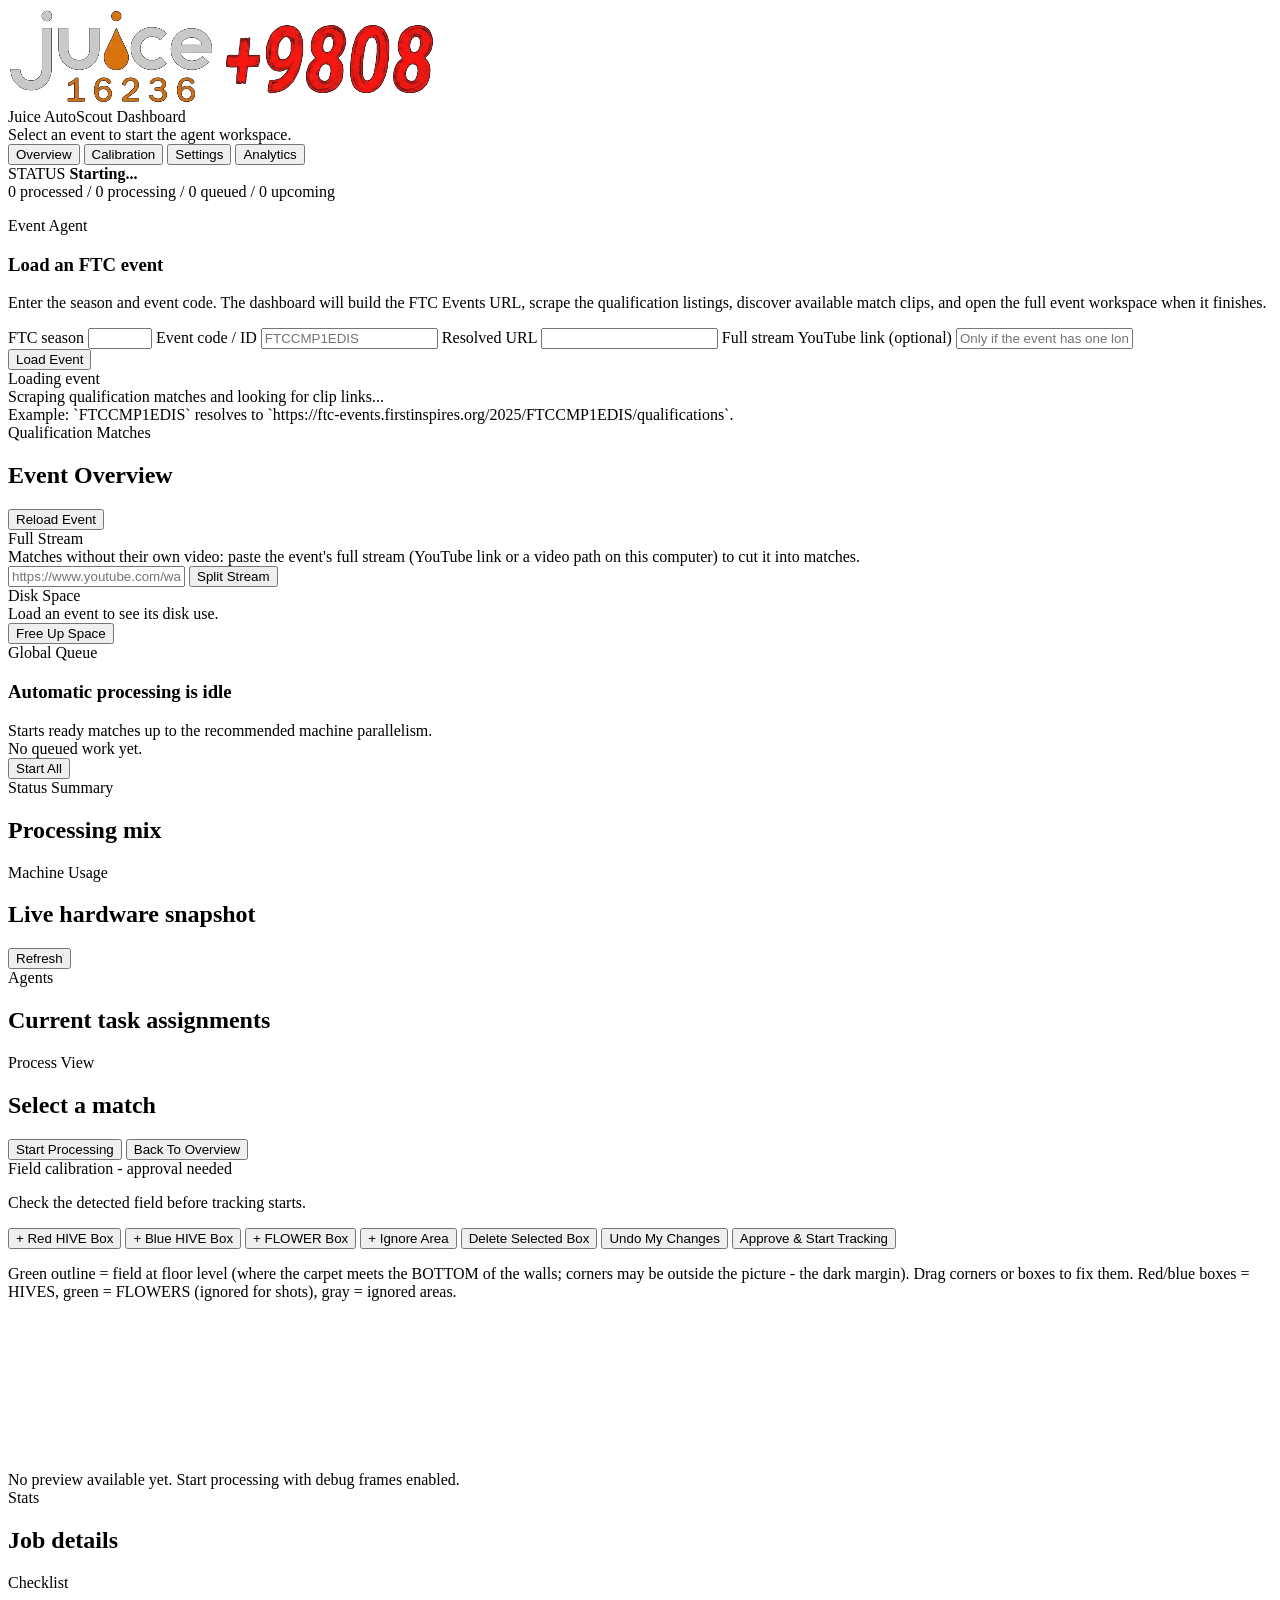
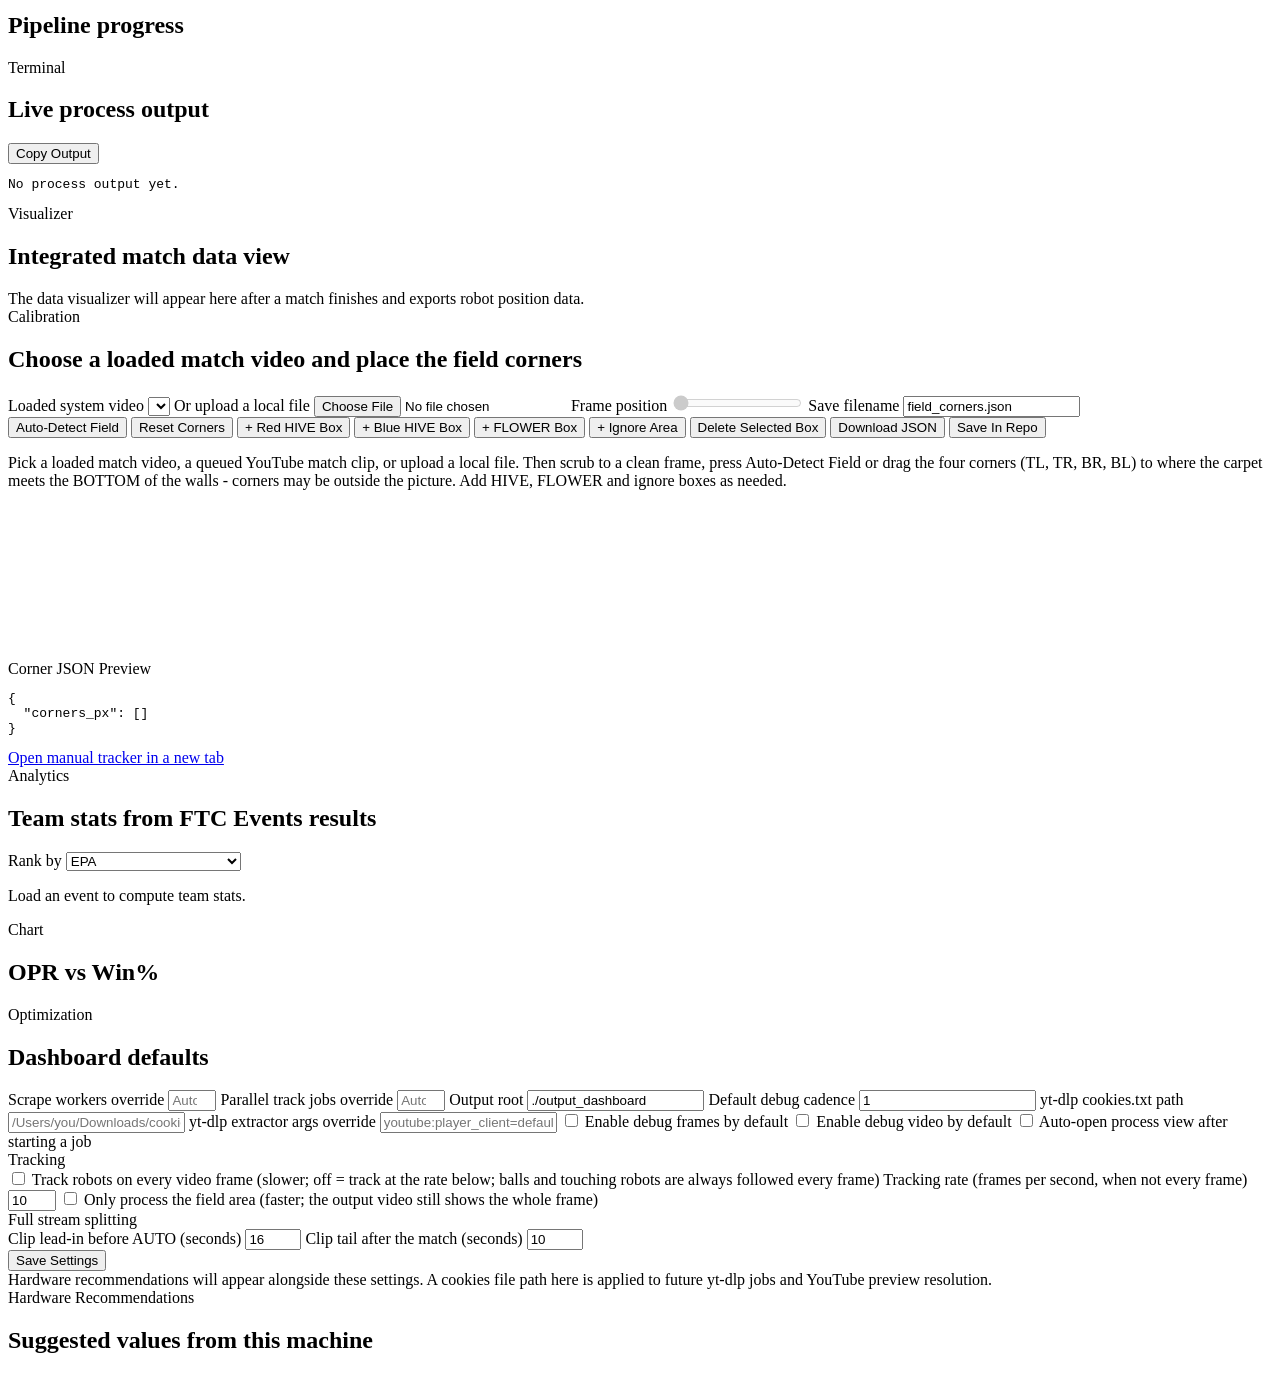
==== dashboard_static/index.html @ a17d64a8 "Settings tab: tracking and stream-splitting switches - track robots on every frame (was hard-coded o" ====
<!doctype html>
<html lang="en">
<head>
  <meta charset="utf-8">
  <meta name="viewport" content="width=device-width, initial-scale=1">
  <title>Juice AutoScout Dashboard</title>
  <link rel="stylesheet" href="/style.css">
</head>
<body>
  <div class="app-shell">
    <header class="topbar">
      <div class="brand">
        <div class="brand-logo">
          <img src="logo.png" alt="Juice 16236 + 9808">
        </div>
        <div>
          <div class="brand-name">Juice AutoScout Dashboard</div>
          <div class="brand-subtitle" id="brandSubtitle">Select an event to start the agent workspace.</div>
        </div>
      </div>

      <nav class="nav hidden" id="mainNav">
        <button type="button" class="nav-btn" data-route="overview">Overview</button>
        <button type="button" class="nav-btn" data-route="calibration">Calibration</button>
        <button type="button" class="nav-btn" data-route="settings">Settings</button>
        <button type="button" class="nav-btn" data-route="analytics">Analytics</button>
      </nav>

      <div class="topbar-status">
        <div class="status-chip">
          <span>STATUS</span>
          <strong id="healthLabel">Starting...</strong>
        </div>
        <div class="status-chip hidden" id="progressNudge">
          <div class="nudge-bar">
            <span class="seg processed" id="nudgeProcessed"></span>
            <span class="seg processing" id="nudgeProcessing"></span>
            <span class="seg queued" id="nudgeQueued"></span>
            <span class="seg upcoming" id="nudgeUpcoming"></span>
          </div>
          <div class="nudge-label" id="nudgeLabel">0 processed / 0 processing / 0 queued / 0 upcoming</div>
        </div>
      </div>
    </header>

    <main class="page-shell">
      <section id="selectView" class="view active center-view">
        <article class="hero-card">
          <p class="hero-kicker">Event Agent</p>
          <h1>Load an FTC event</h1>
          <p class="hero-copy">
            Enter the season and event code. The dashboard will build the FTC Events URL, scrape the qualification listings,
            discover available match clips, and open the full event workspace when it finishes.
          </p>
          <form id="eventForm" class="event-form">
            <label>
              FTC season
              <input id="seasonInput" type="number" min="2023" max="2099" step="1">
            </label>
            <label>
              Event code / ID
              <input id="eventCodeInput" type="text" placeholder="FTCCMP1EDIS">
            </label>
            <label class="wide">
              Resolved URL
              <input id="resolvedUrlInput" type="text" readonly>
            </label>
            <label class="wide">
              Full stream YouTube link (optional)
              <input id="setupStreamInput" type="text" placeholder="Only if the event has one long stream instead of a video per match">
            </label>
            <div class="hero-actions">
              <button type="submit" class="primary" id="loadEventButton">
                <span id="loadEventButtonLabel">Load Event</span>
              </button>
            </div>
          </form>
          <div class="loading-shell hidden" id="eventLoadingShell">
            <div class="spinner" aria-hidden="true"></div>
            <div class="loading-copy">
              <div id="eventLoadingTitle">Loading event</div>
              <div id="eventLoadingDetail">Scraping qualification matches and looking for clip links...</div>
            </div>
            <div class="progress-track">
              <div class="progress-indeterminate"></div>
            </div>
          </div>
          <div class="hero-note" id="selectStatus">
            Example: `FTCCMP1EDIS` resolves to `https://ftc-events.firstinspires.org/2025/FTCCMP1EDIS/qualifications`.
          </div>
        </article>
      </section>

      <section id="overviewView" class="view">
        <div class="dashboard-grid">
          <article class="panel match-panel">
            <div class="panel-head">
              <div>
                <div class="section-title">Qualification Matches</div>
                <h2 id="eventTitle">Event Overview</h2>
              </div>
              <button type="button" id="reloadEventButton">Reload Event</button>
            </div>
            <div class="queue-card stream-split">
              <div class="queue-copy">
                <div class="section-title">Full Stream</div>
                <div class="job-meta" id="splitStreamStatus">Matches without their own video: paste the event's full stream (YouTube link or a video path on this computer) to cut it into matches.</div>
              </div>
              <input id="streamSourceInput" type="text" placeholder="https://www.youtube.com/watch?v=... or D:/streams/event.mp4">
              <button type="button" id="splitStreamButton">Split Stream</button>
            </div>
            <div class="queue-card disk-cleanup">
              <div class="queue-copy">
                <div class="section-title">Disk Space</div>
                <div class="job-meta" id="diskUsageMeta">Load an event to see its disk use.</div>
                <div class="disk-options" id="diskCleanupOptions"></div>
              </div>
              <button type="button" id="diskCleanupButton">Free Up Space</button>
            </div>
            <div class="queue-card">
              <div class="queue-copy">
                <div class="section-title">Global Queue</div>
                <h3 id="globalQueueTitle">Automatic processing is idle</h3>
                <div class="job-meta" id="globalQueueMeta">Starts ready matches up to the recommended machine parallelism.</div>
                <div class="job-meta" id="globalQueueEstimate">No queued work yet.</div>
              </div>
              <div class="inline-actions">
                <button type="button" id="globalStartButton" class="primary">Start All</button>
              </div>
            </div>
            <div class="match-list scroll-list" id="matchList"></div>
          </article>

          <article class="panel">
            <div class="panel-head">
              <div>
                <div class="section-title">Status Summary</div>
                <h2>Processing mix</h2>
              </div>
            </div>
            <div class="pie-grid">
              <div class="donut-wrap" id="statusDonut"></div>
              <div class="legend-list" id="statusLegend"></div>
            </div>
          </article>

          <article class="panel">
            <div class="panel-head">
              <div>
                <div class="section-title">Machine Usage</div>
                <h2>Live hardware snapshot</h2>
              </div>
              <button type="button" id="refreshUsageButton">Refresh</button>
            </div>
            <div class="usage-grid" id="usageGrid"></div>
          </article>

          <article class="panel panel-wide">
            <div class="panel-head">
              <div>
                <div class="section-title">Agents</div>
                <h2>Current task assignments</h2>
              </div>
            </div>
            <div class="agent-grid" id="agentGrid"></div>
          </article>
        </div>
      </section>

      <section id="processView" class="view">
        <div class="process-grid">
          <article class="panel process-main">
            <div class="panel-head">
              <div>
                <div class="section-title">Process View</div>
                <h2 id="processTitle">Select a match</h2>
                <div class="process-title-meta hidden" id="processTitleMeta"></div>
              </div>
              <div class="inline-actions">
                <button type="button" id="processStartButton" class="primary">Start Processing</button>
                <button type="button" id="processBackButton">Back To Overview</button>
              </div>
            </div>
            <div class="approval-panel hidden" id="approvalPanel">
              <div class="approval-head">
                <div>
                  <div class="section-title">Field calibration - approval needed</div>
                  <p class="helper-copy" id="approvalInfo">Check the detected field before tracking starts.</p>
                </div>
              </div>
              <div class="inline-actions calibration-actions">
                <button type="button" data-approval-mode="hive_red">+ Red HIVE Box</button>
                <button type="button" data-approval-mode="hive_blue">+ Blue HIVE Box</button>
                <button type="button" data-approval-mode="flower">+ FLOWER Box</button>
                <button type="button" data-approval-mode="exclude">+ Ignore Area</button>
                <button type="button" id="approvalDeleteButton">Delete Selected Box</button>
                <button type="button" id="approvalResetButton">Undo My Changes</button>
                <button type="button" id="approvalApproveButton" class="primary">Approve &amp; Start Tracking</button>
              </div>
              <p class="helper-copy">Green outline = field at floor level (where the carpet meets the BOTTOM of the walls; corners may be outside the picture - the dark margin). Drag corners or boxes to fix them. Red/blue boxes = HIVES, green = FLOWERS (ignored for shots), gray = ignored areas.</p>
              <div class="stage-card"><canvas id="approvalCanvas"></canvas></div>
            </div>
            <div class="preview-shell" id="processPreviewShell">
              <div class="empty-state">No preview available yet. Start processing with debug frames enabled.</div>
            </div>
            <div class="process-notice hidden" id="processAuthNotice"></div>
          </article>

          <article class="panel">
            <div class="panel-head">
              <div>
                <div class="section-title">Stats</div>
                <h2>Job details</h2>
              </div>
            </div>
            <div class="stats-grid" id="processStats"></div>
          </article>

          <article class="panel">
            <div class="panel-head">
              <div>
                <div class="section-title">Checklist</div>
                <h2>Pipeline progress</h2>
              </div>
            </div>
            <div class="process-checklist" id="processChecklist"></div>
          </article>

          <article class="panel panel-wide">
            <div class="panel-head">
              <div>
                <div class="section-title">Terminal</div>
                <h2>Live process output</h2>
              </div>
              <div class="inline-actions">
                <button type="button" id="copyProcessLogsButton">Copy Output</button>
              </div>
            </div>
            <pre class="log-block" id="processLogs">No process output yet.</pre>
          </article>

          <article class="panel panel-wide">
            <div class="panel-head">
              <div>
                <div class="section-title">Visualizer</div>
                <h2>Integrated match data view</h2>
              </div>
            </div>
            <div class="visualizer-shell" id="processVisualizerShell">
              <div class="empty-state">The data visualizer will appear here after a match finishes and exports robot position data.</div>
            </div>
          </article>
        </div>
      </section>

      <section id="calibrationView" class="view">
        <div class="dashboard-grid">
          <article class="panel panel-wide">
            <div class="panel-head">
              <div>
                <div class="section-title">Calibration</div>
                <h2>Choose a loaded match video and place the field corners</h2>
              </div>
            </div>
            <div class="form-grid calibration-top">
              <label>
                Loaded system video
                <select id="calibrationVideoSelect"></select>
              </label>
              <label>
                Or upload a local file
                <input id="calibrationVideoInput" type="file" accept="video/*">
              </label>
              <label>
                Frame position
                <input id="frameSliderInput" type="range" min="0" max="1000" value="0" disabled>
              </label>
              <label>
                Save filename
                <input id="cornersFilenameInput" type="text" value="field_corners.json">
              </label>
            </div>
            <div class="inline-actions calibration-actions">
              <button id="calibAutoButton" type="button">Auto-Detect Field</button>
              <button id="calibResetButton" type="button">Reset Corners</button>
              <button type="button" data-calib-mode="hive_red">+ Red HIVE Box</button>
              <button type="button" data-calib-mode="hive_blue">+ Blue HIVE Box</button>
              <button type="button" data-calib-mode="flower">+ FLOWER Box</button>
              <button type="button" data-calib-mode="exclude">+ Ignore Area</button>
              <button id="calibDeleteButton" type="button">Delete Selected Box</button>
              <button id="downloadCornersButton" type="button">Download JSON</button>
              <button id="saveCornersButton" type="button" class="primary">Save In Repo</button>
            </div>
            <p id="calibrationStatus" class="helper-copy">
              Pick a loaded match video, a queued YouTube match clip, or upload a local file. Then scrub to a clean frame, press Auto-Detect Field or drag the four corners (TL, TR, BR, BL) to where the carpet meets the BOTTOM of the walls - corners may be outside the picture. Add HIVE, FLOWER and ignore boxes as needed.
            </p>
            <div class="calibration-layout">
              <div class="stage-card">
                <canvas id="calibrationCanvas"></canvas>
                <video id="calibrationVideo" class="calibration-video-buffer" playsinline muted></video>
              </div>
              <div class="side-card">
                <div class="section-title">Corner JSON Preview</div>
                <pre class="log-block" id="cornersPreview">{
  "corners_px": []
}</pre>
                <a class="tool-link" href="/tools/manual_tracker.html" target="_blank" rel="noreferrer">Open manual tracker in a new tab</a>
              </div>
            </div>
          </article>
        </div>
      </section>

      <section id="analyticsView" class="view">
        <div class="dashboard-grid">
          <article class="panel panel-wide">
            <div class="panel-head">
              <div>
                <div class="section-title">Analytics</div>
                <h2>Team stats from FTC Events results</h2>
              </div>
              <div class="inline-actions">
                <label>Rank by
                  <select id="analyticsRankSelect">
                    <option value="EPA">EPA</option>
                    <option value="OPR">OPR</option>
                    <option value="RSI">RSI</option>
                    <option value="oprSOS">oprSOS (bigger is harder)</option>
                    <option value="epaSOS">epaSOS (lower is harder)</option>
                    <option value="win_pct">Win%</option>
                  </select>
                </label>
              </div>
            </div>
            <p class="helper-copy" id="analyticsInfo">Load an event to compute team stats.</p>
            <div id="analyticsTable"></div>
          </article>
          <article class="panel panel-wide">
            <div class="panel-head"><div><div class="section-title">Chart</div><h2>OPR vs Win%</h2></div></div>
            <div id="analyticsChart"></div>
          </article>
        </div>
      </section>

      <section id="settingsView" class="view">
        <div class="dashboard-grid">
          <article class="panel">
            <div class="panel-head">
              <div>
                <div class="section-title">Optimization</div>
                <h2>Dashboard defaults</h2>
              </div>
            </div>
            <form id="settingsForm" class="form-grid">
              <label>
                Scrape workers override
                <input id="settingScrapeWorkers" type="number" min="1" max="32" step="1" placeholder="Auto">
              </label>
              <label>
                Parallel track jobs override
                <input id="settingParallelJobs" type="number" min="1" max="16" step="1" placeholder="Auto">
              </label>
              <label>
                Output root
                <input id="settingOutputRoot" type="text" value="./output_dashboard">
              </label>
              <label>
                Default debug cadence
                <input id="settingDebugEvery" type="number" min="1" step="1" value="1">
              </label>
              <label class="wide">
                yt-dlp cookies.txt path
                <input id="settingYtdlpCookiesPath" type="text" placeholder="/Users/you/Downloads/cookies.txt">
              </label>
              <label class="wide">
                yt-dlp extractor args override
                <input id="settingYtdlpExtractorArgs" type="text" placeholder="youtube:player_client=default,mweb;po_token=mweb+...">
              </label>
              <label class="checkbox">
                <input id="settingDebugFrames" type="checkbox">
                Enable debug frames by default
              </label>
              <label class="checkbox">
                <input id="settingDebugVideo" type="checkbox">
                Enable debug video by default
              </label>
              <label class="checkbox">
                <input id="settingAutoOpen" type="checkbox">
                Auto-open process view after starting a job
              </label>
              <div class="section-title wide settings-group">Tracking</div>
              <label class="checkbox wide">
                <input id="settingTrackEveryFrame" type="checkbox">
                Track robots on every video frame (slower; off = track at the rate below; balls and touching robots are always followed every frame)
              </label>
              <label>
                Tracking rate (frames per second, when not every frame)
                <input id="settingTrackingRate" type="number" min="1" max="60" step="1" value="10">
              </label>
              <label class="checkbox">
                <input id="settingCropToField" type="checkbox">
                Only process the field area (faster; the output video still shows the whole frame)
              </label>
              <div class="section-title wide settings-group">Full stream splitting</div>
              <label>
                Clip lead-in before AUTO (seconds)
                <input id="settingClipLead" type="number" min="0" max="120" step="1" value="16">
              </label>
              <label>
                Clip tail after the match (seconds)
                <input id="settingClipTail" type="number" min="0" max="120" step="1" value="10">
              </label>
              <div class="inline-actions">
                <button type="submit" class="primary">Save Settings</button>
              </div>
            </form>
            <div class="helper-copy" id="settingsStatus">Hardware recommendations will appear alongside these settings. A cookies file path here is applied to future yt-dlp jobs and YouTube preview resolution.</div>
          </article>

          <article class="panel">
            <div class="panel-head">
              <div>
                <div class="section-title">Hardware Recommendations</div>
                <h2>Suggested values from this machine</h2>
              </div>
            </div>
            <div id="settingsHardware" class="stats-grid"></div>
          </article>
        </div>
      </section>
    </main>
  </div>

  <script src="/calib_editor.js"></script>
  <script src="/app.js"></script>
</body>
</html>
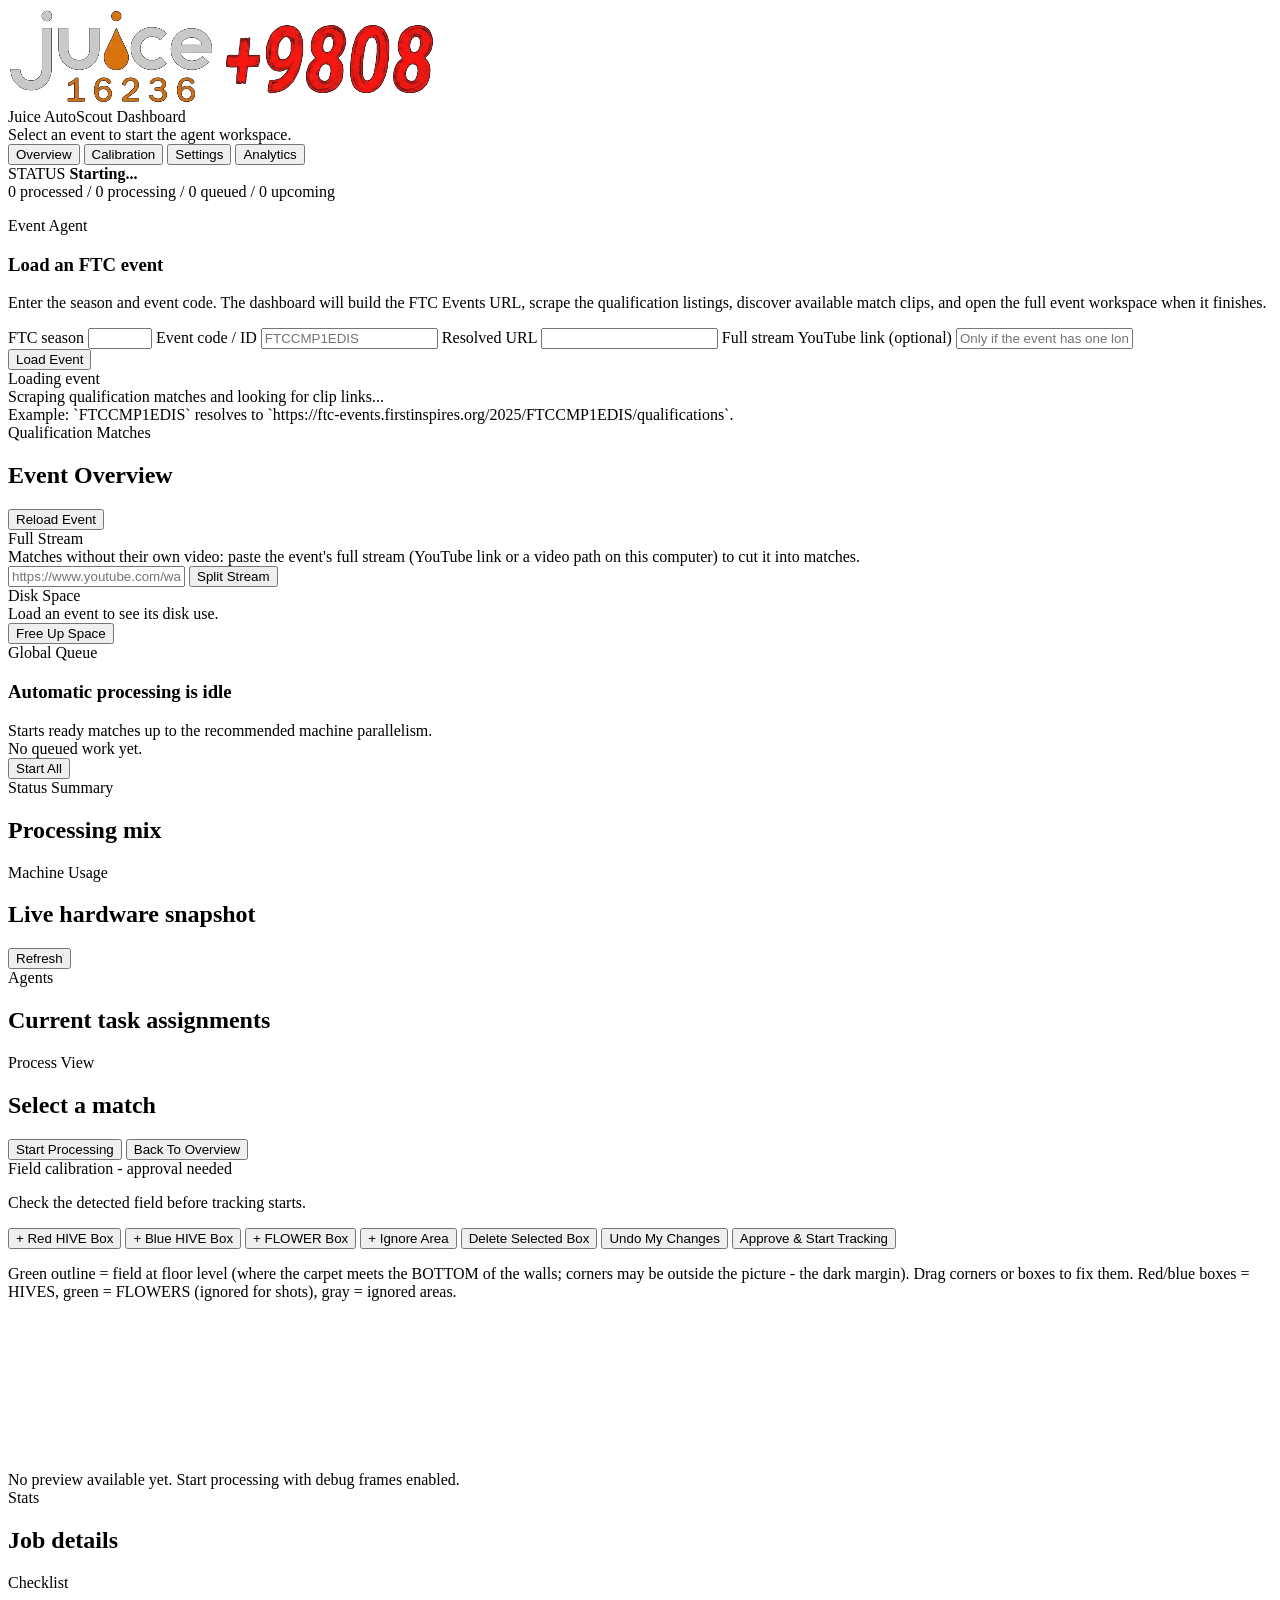
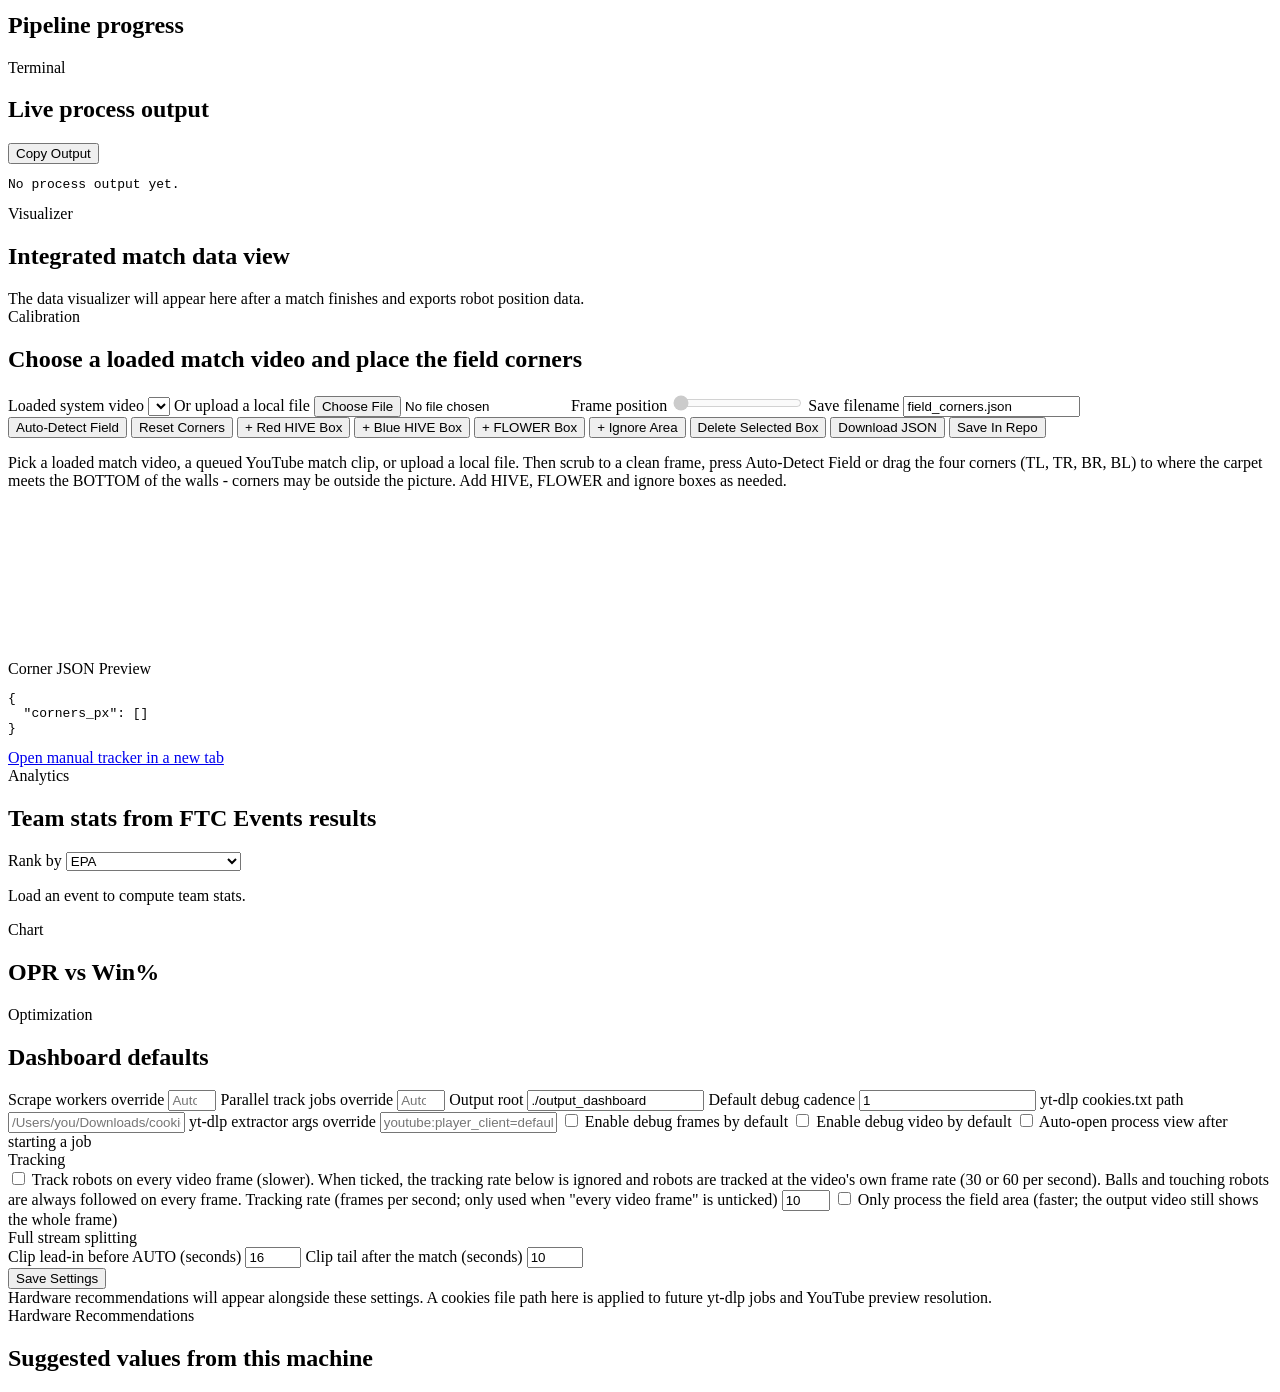
==== commit 96d5ecb2: "Settings: clarify that the tracking rate is ignored when tracking every frame Co-Authored-By: Claude" ====
--- a/dashboard_static/index.html
+++ b/dashboard_static/index.html
@@ -391,10 +391,10 @@
               <div class="section-title wide settings-group">Tracking</div>
               <label class="checkbox wide">
                 <input id="settingTrackEveryFrame" type="checkbox">
-                Track robots on every video frame (slower; off = track at the rate below; balls and touching robots are always followed every frame)
-              </label>
-              <label>
-                Tracking rate (frames per second, when not every frame)
+                Track robots on every video frame (slower). When ticked, the tracking rate below is ignored and robots are tracked at the video's own frame rate (30 or 60 per second). Balls and touching robots are always followed on every frame.
+              </label>
+              <label>
+                Tracking rate (frames per second; only used when "every video frame" is unticked)
                 <input id="settingTrackingRate" type="number" min="1" max="60" step="1" value="10">
               </label>
               <label class="checkbox">
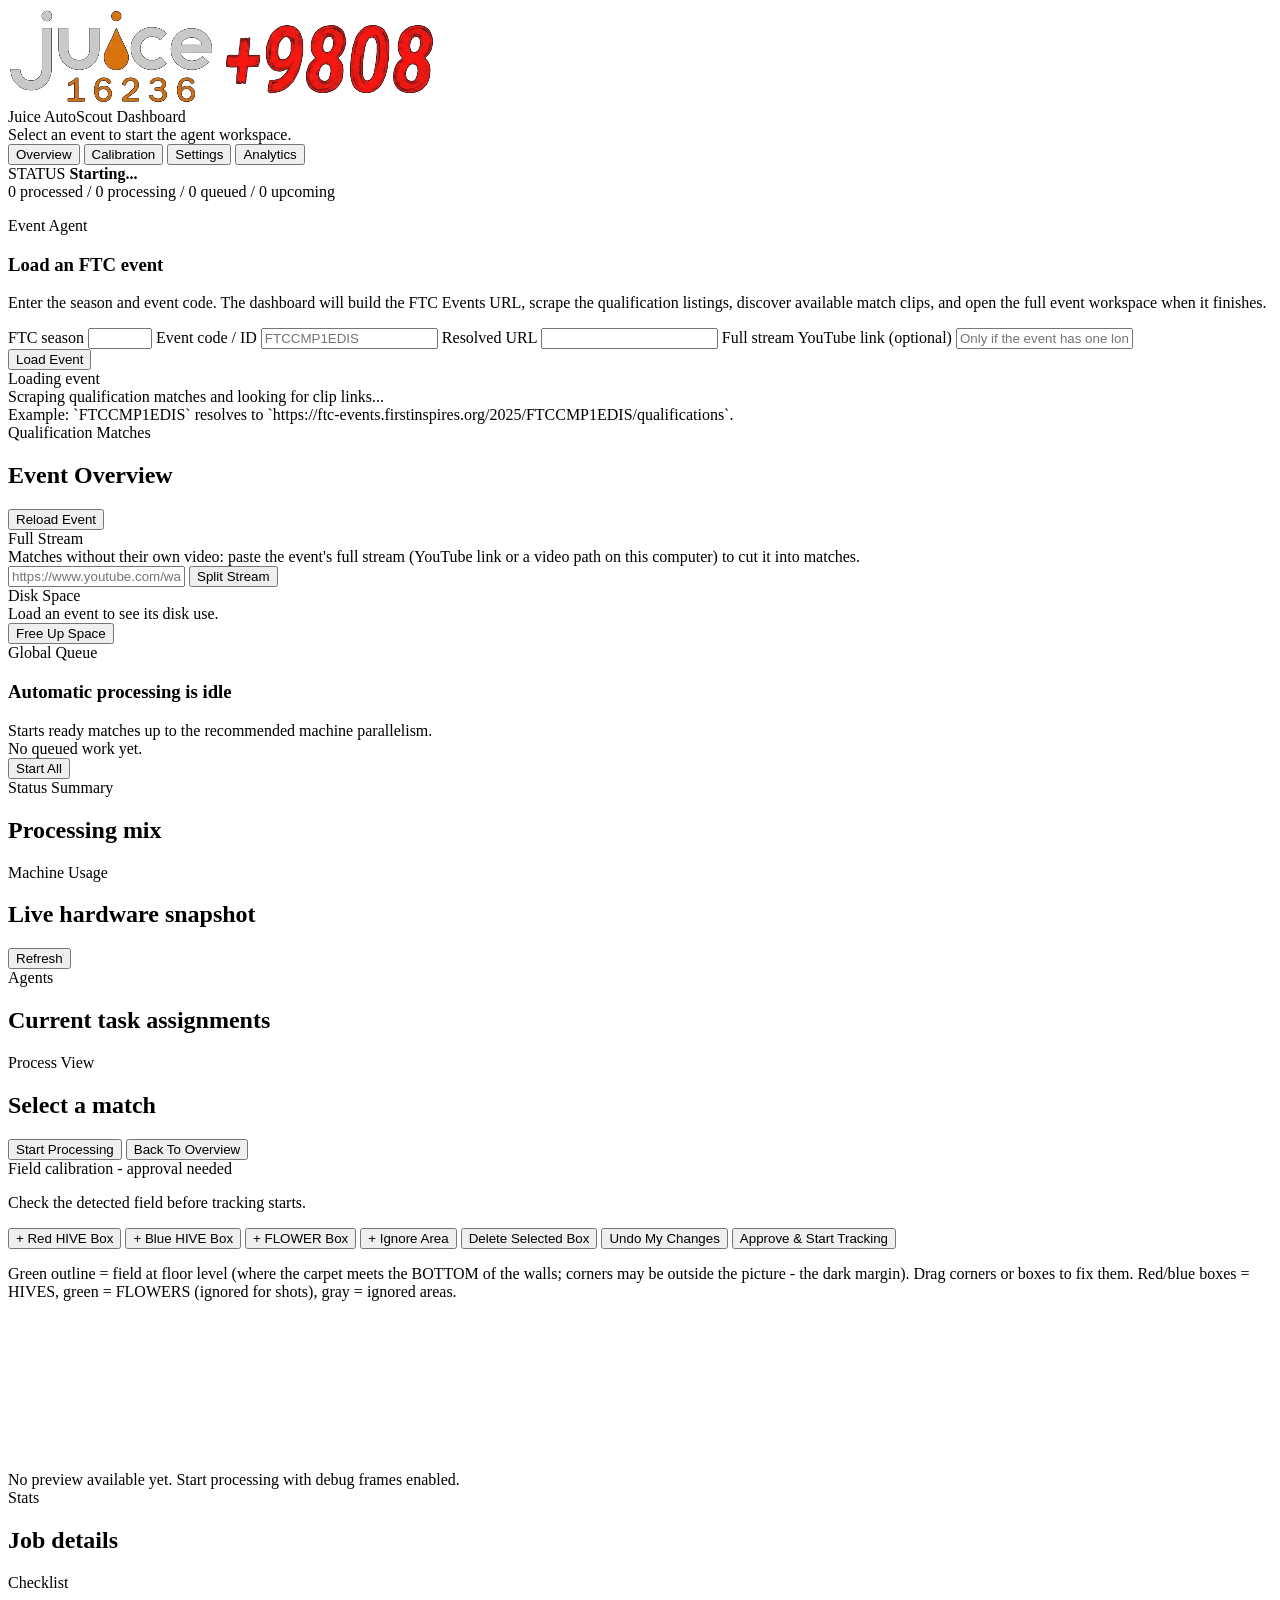
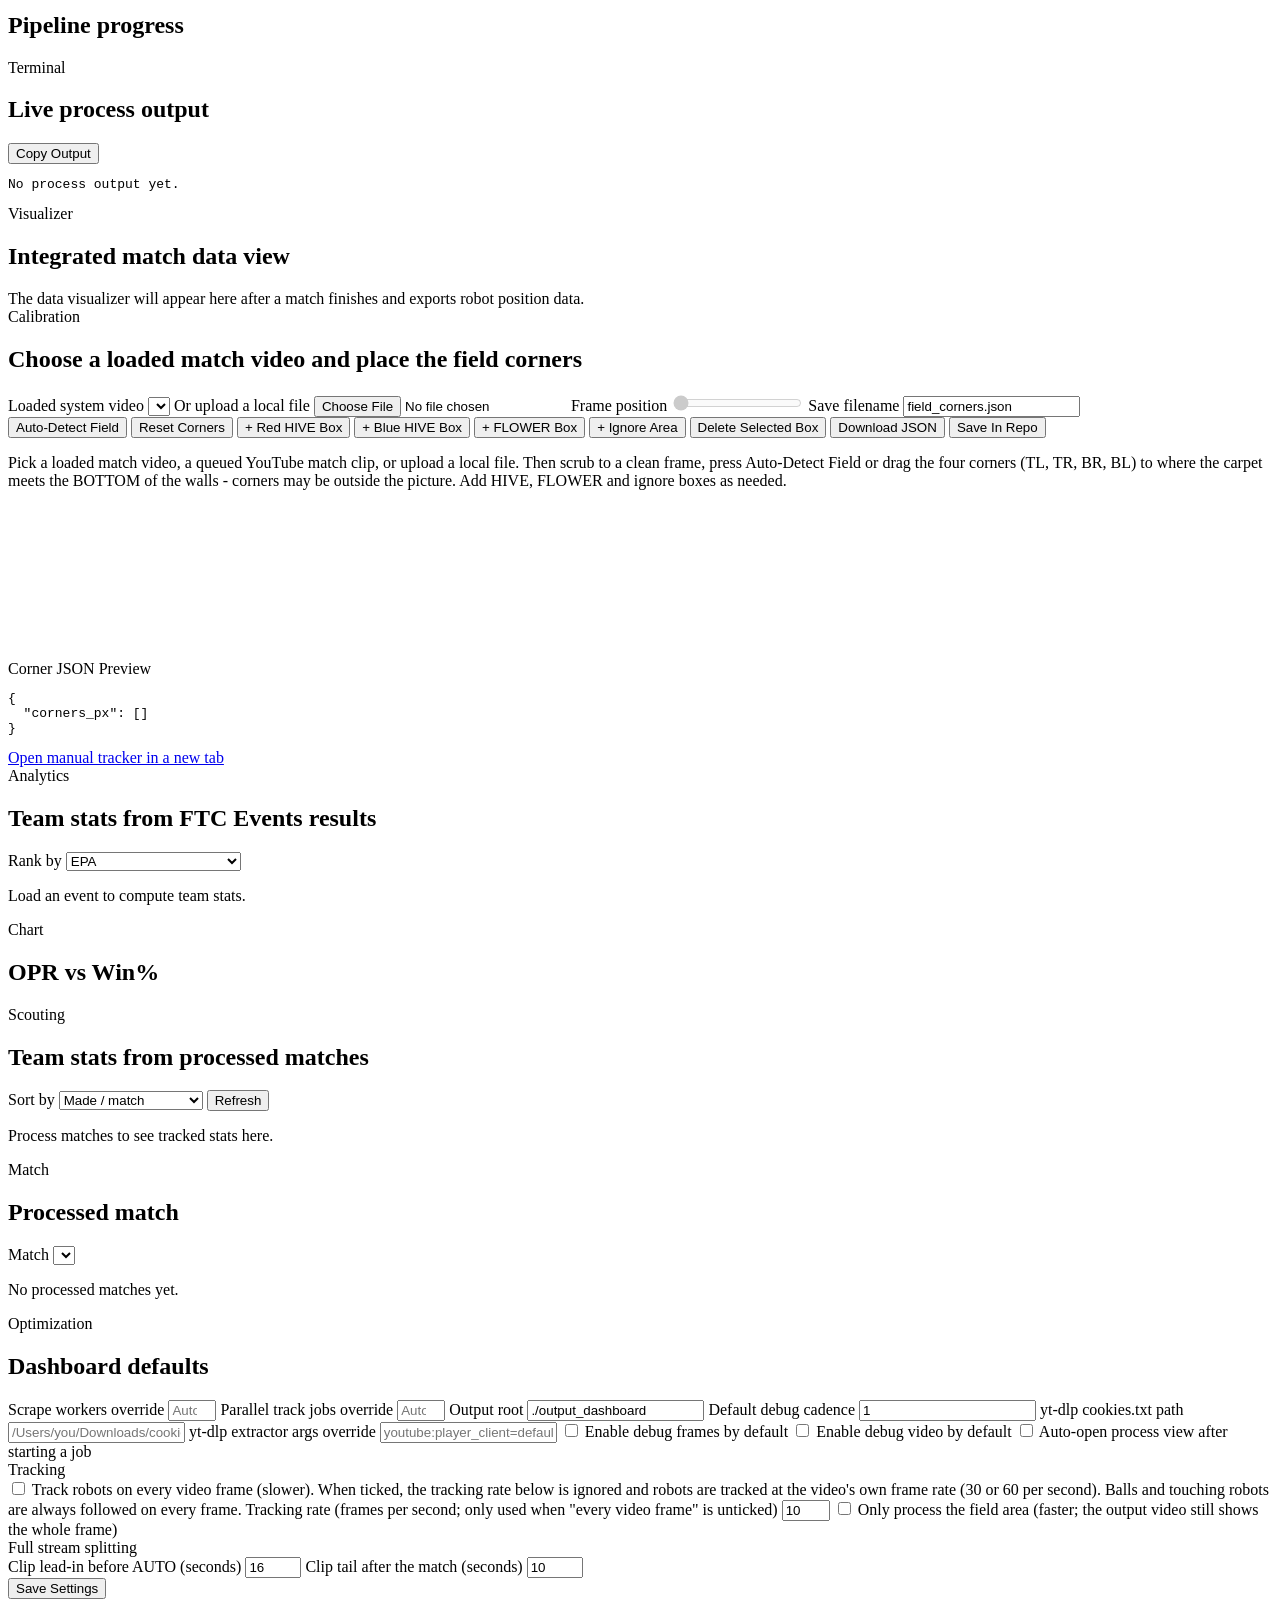
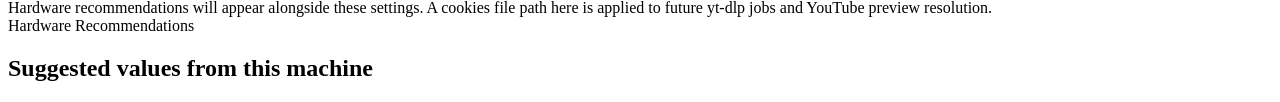
==== commit c27ac960: "Analytics: scouting from processed matches - autoscout/scouting_data.py reads each processed match's" ====
--- a/dashboard_static/index.html
+++ b/dashboard_static/index.html
@@ -339,6 +339,45 @@
             <div class="panel-head"><div><div class="section-title">Chart</div><h2>OPR vs Win%</h2></div></div>
             <div id="analyticsChart"></div>
           </article>
+          <article class="panel panel-wide">
+            <div class="panel-head">
+              <div>
+                <div class="section-title">Scouting</div>
+                <h2>Team stats from processed matches</h2>
+              </div>
+              <div class="inline-actions">
+                <label>Sort by
+                  <select id="scoutSortSelect">
+                    <option value="made_per_match">Made / match</option>
+                    <option value="accuracy_pct">Accuracy</option>
+                    <option value="auto_made_per_match">AUTO made / match</option>
+                    <option value="alliance_tips_per_match">Alliance tips / match</option>
+                    <option value="distance_ft_per_match">Distance / match</option>
+                    <option value="EPA">EPA</option>
+                    <option value="OPR">OPR</option>
+                  </select>
+                </label>
+                <button type="button" id="scoutRefreshButton">Refresh</button>
+              </div>
+            </div>
+            <p class="helper-copy" id="scoutInfo">Process matches to see tracked stats here.</p>
+            <div id="scoutTeamTable"></div>
+            <div id="scoutTeamDetail"></div>
+          </article>
+          <article class="panel panel-wide">
+            <div class="panel-head">
+              <div>
+                <div class="section-title">Match</div>
+                <h2 id="scoutMatchTitle">Processed match</h2>
+              </div>
+              <div class="inline-actions">
+                <label>Match
+                  <select id="scoutMatchSelect"></select>
+                </label>
+              </div>
+            </div>
+            <div id="scoutMatchDetail"><p class="helper-copy">No processed matches yet.</p></div>
+          </article>
         </div>
       </section>
 
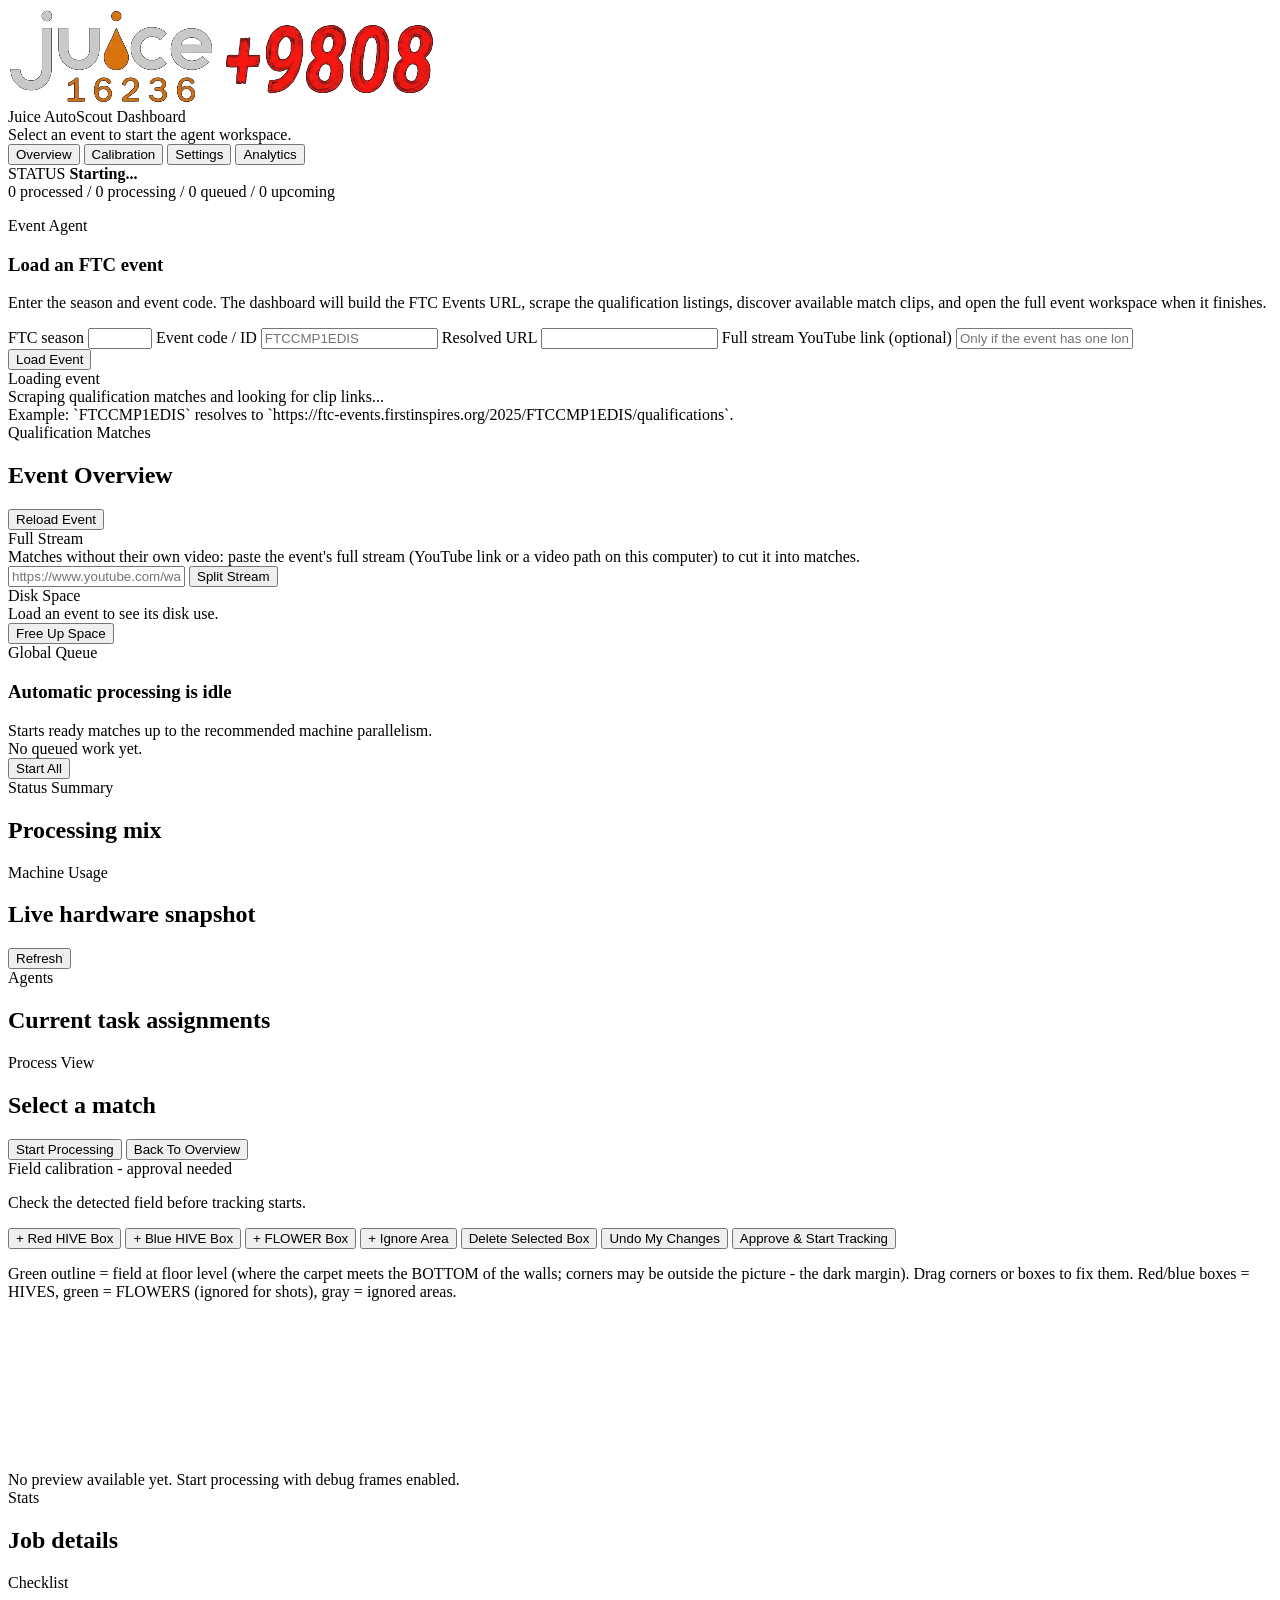
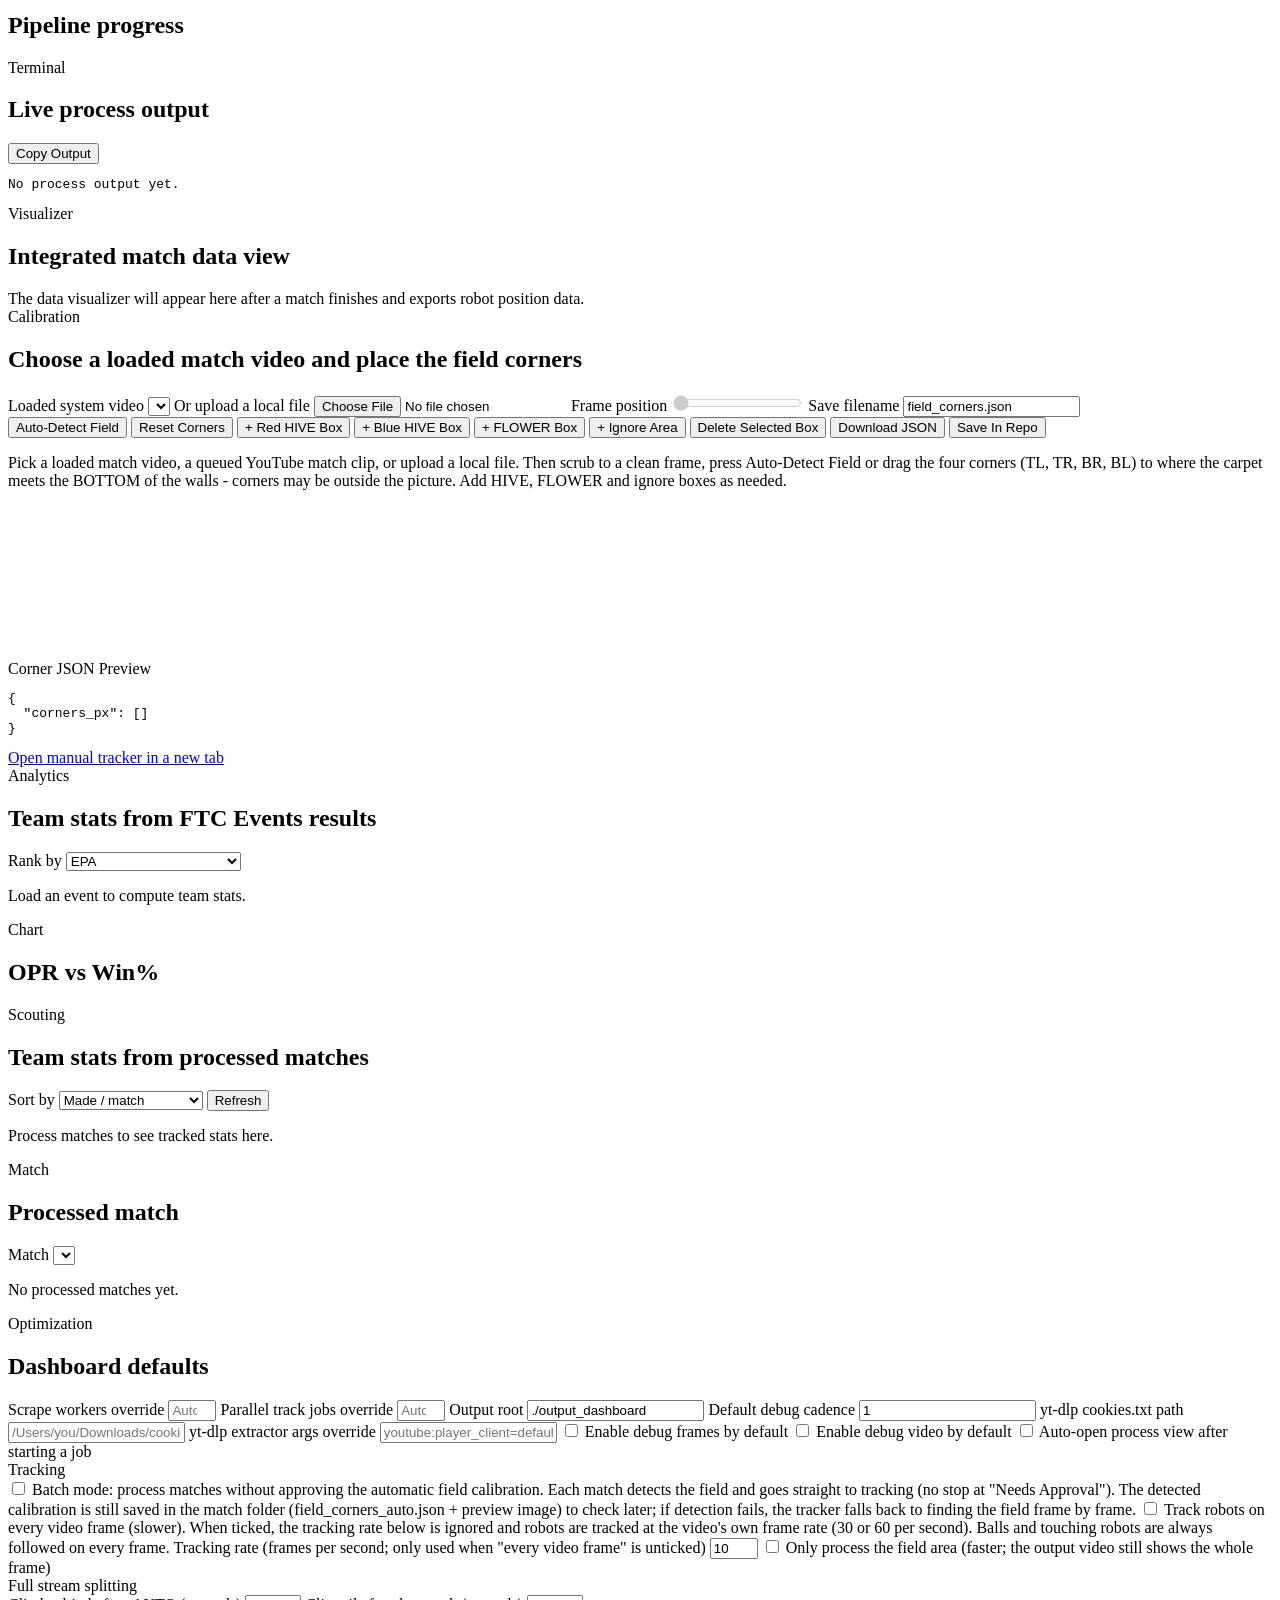
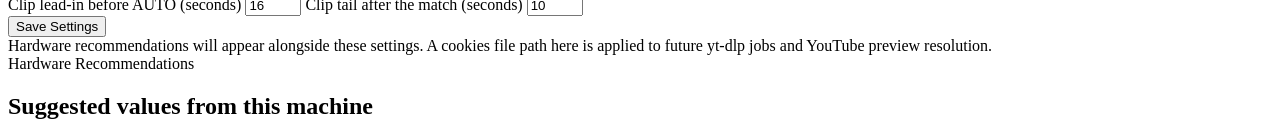
==== commit 47917b5b: "Settings: batch mode without field calibration approval Exposes the existing require_calibration_app" ====
--- a/dashboard_static/index.html
+++ b/dashboard_static/index.html
@@ -429,6 +429,10 @@
               </label>
               <div class="section-title wide settings-group">Tracking</div>
               <label class="checkbox wide">
+                <input id="settingBatchNoApproval" type="checkbox">
+                Batch mode: process matches without approving the automatic field calibration. Each match detects the field and goes straight to tracking (no stop at "Needs Approval"). The detected calibration is still saved in the match folder (field_corners_auto.json + preview image) to check later; if detection fails, the tracker falls back to finding the field frame by frame.
+              </label>
+              <label class="checkbox wide">
                 <input id="settingTrackEveryFrame" type="checkbox">
                 Track robots on every video frame (slower). When ticked, the tracking rate below is ignored and robots are tracked at the video's own frame rate (30 or 60 per second). Balls and touching robots are always followed on every frame.
               </label>
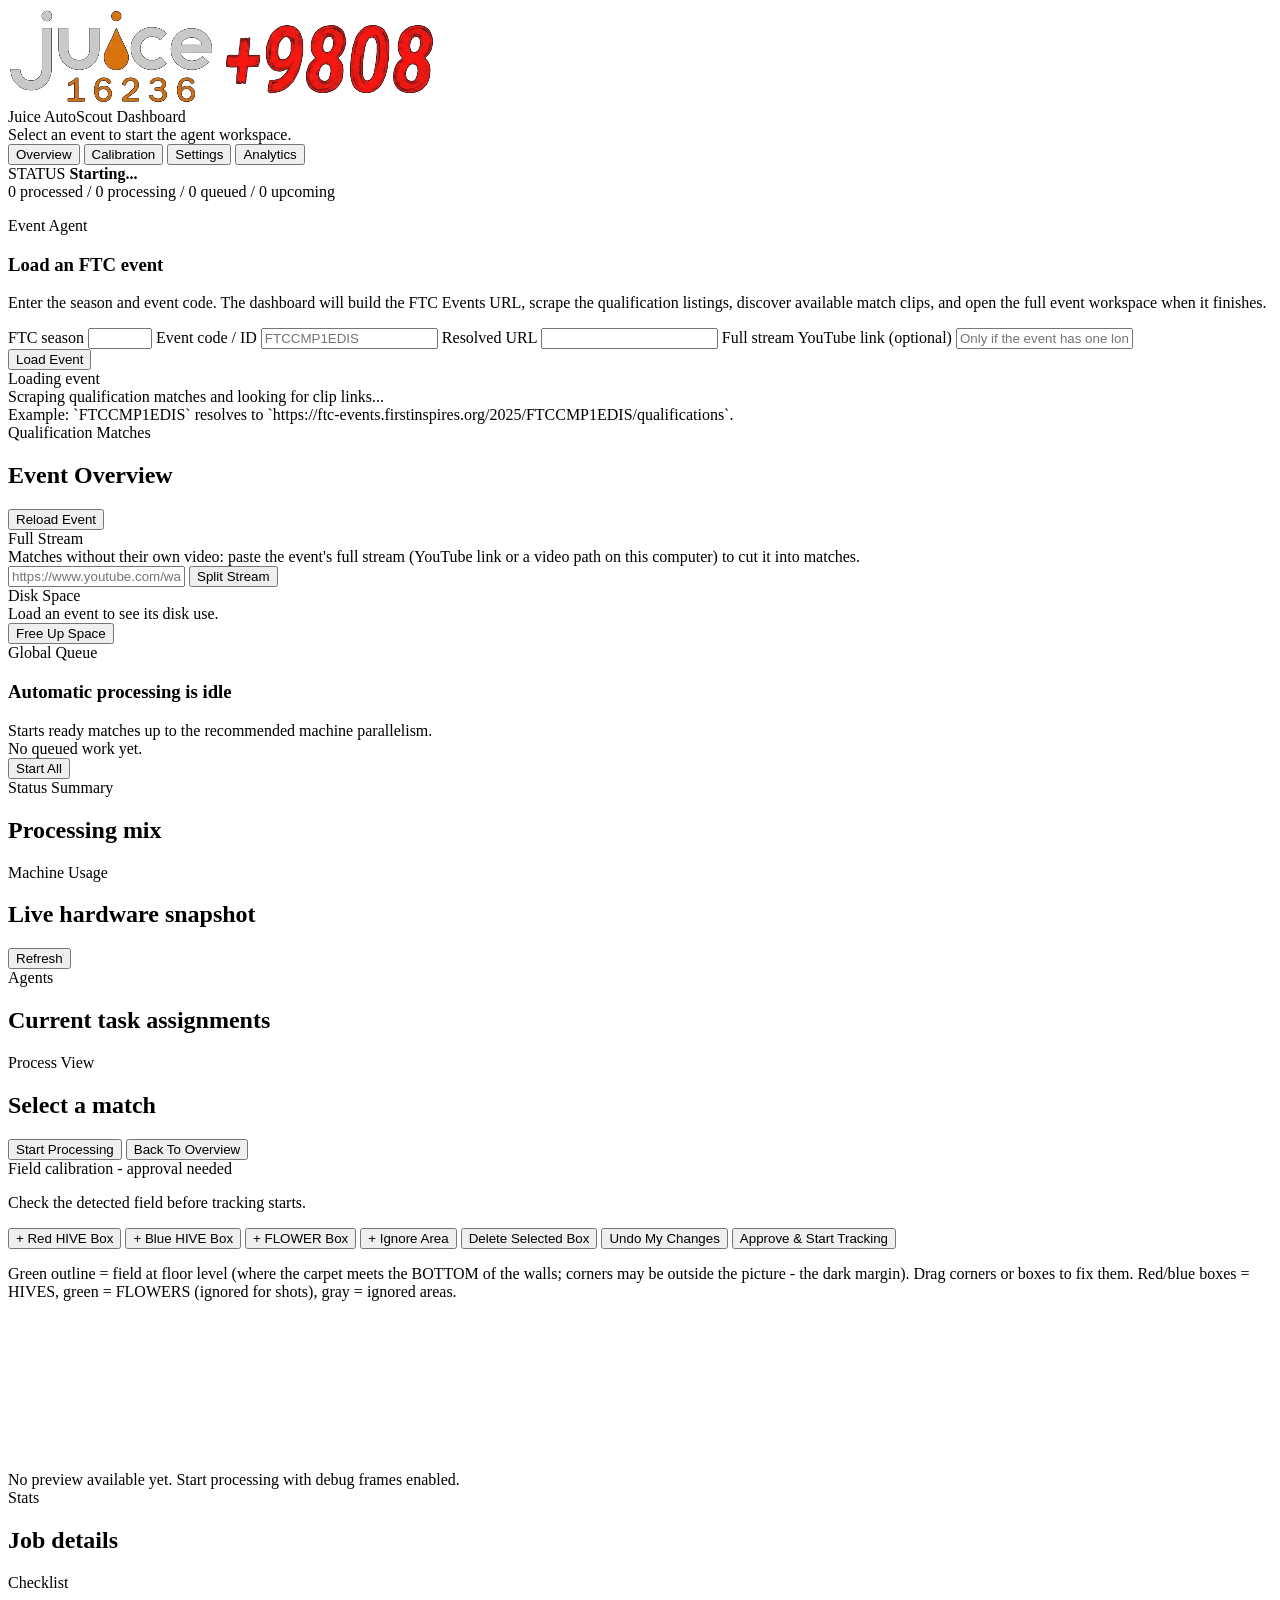
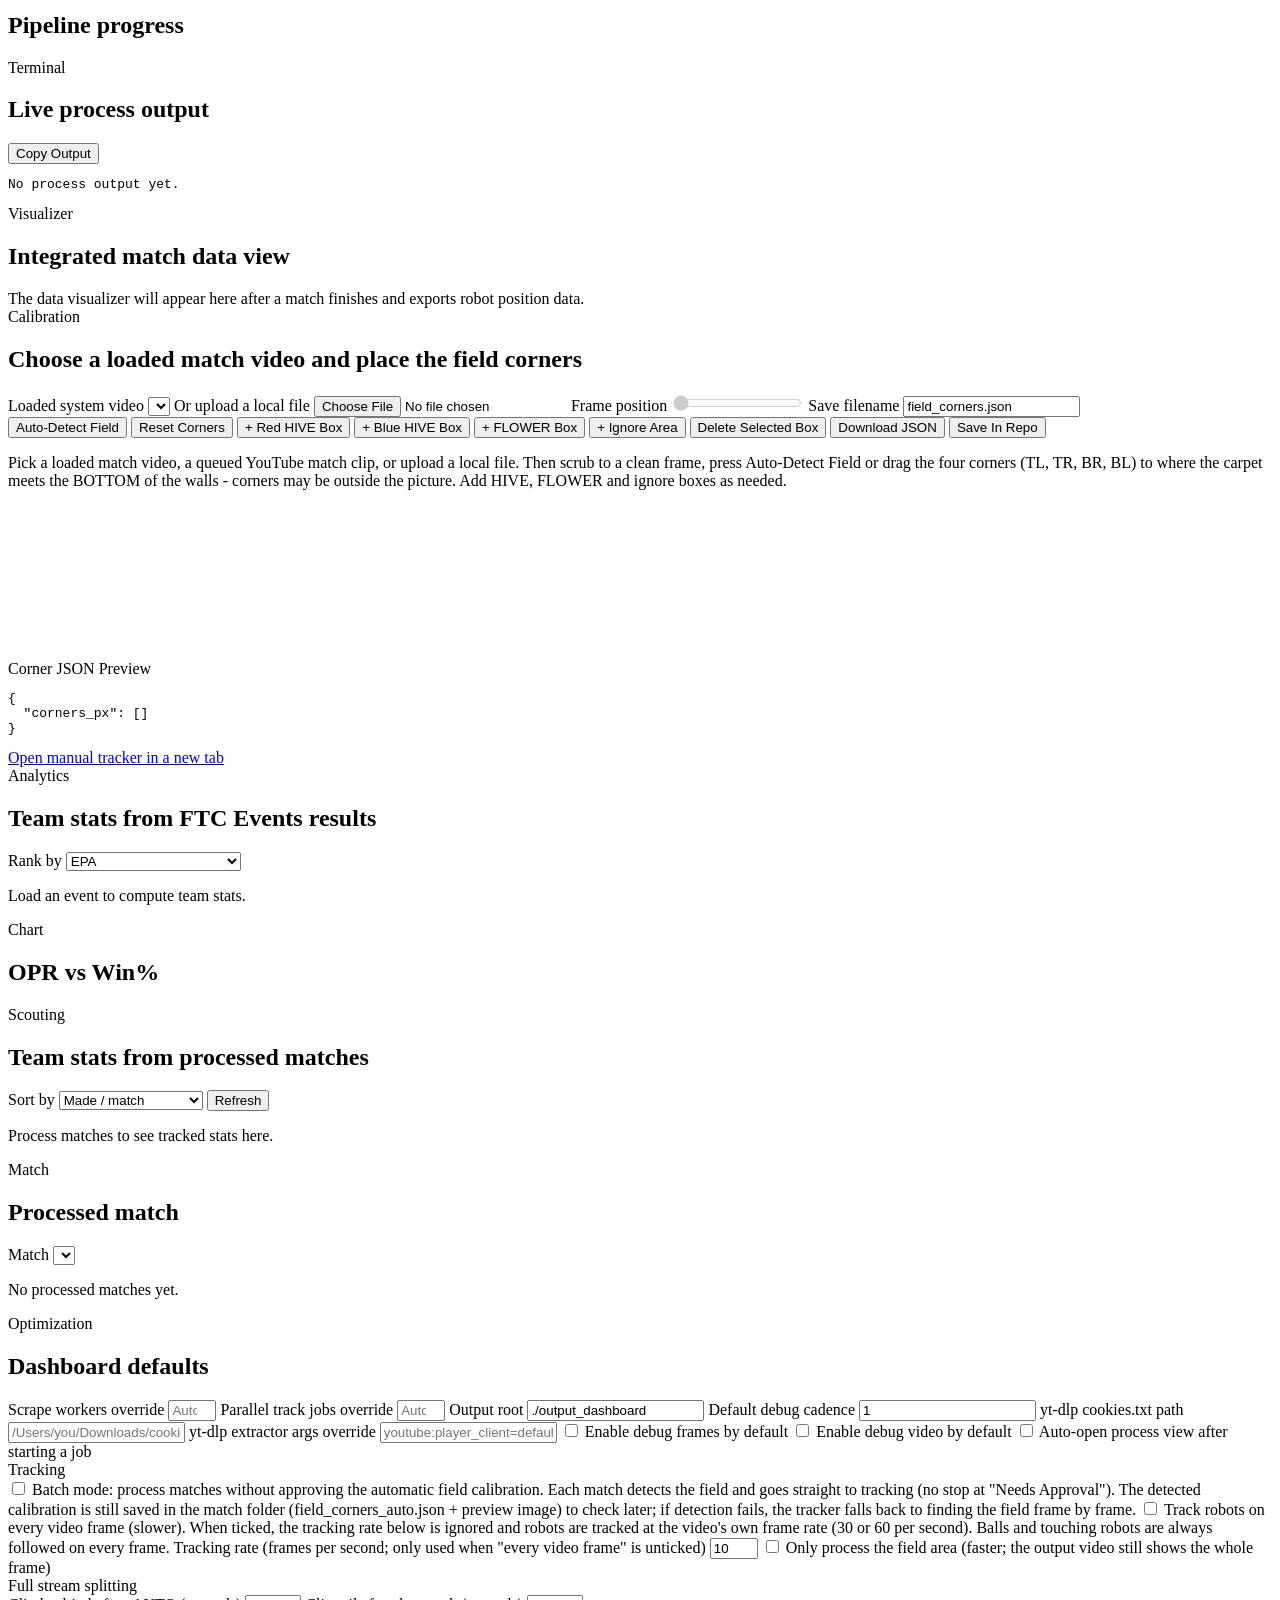
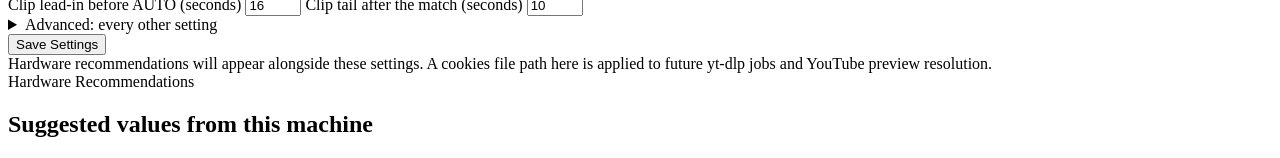
==== commit 4a252d9c: "Settings tab: every remaining setting under Advanced - autoscout/overrides.py finds every module-lev" ====
--- a/dashboard_static/index.html
+++ b/dashboard_static/index.html
@@ -453,6 +453,12 @@
                 Clip tail after the match (seconds)
                 <input id="settingClipTail" type="number" min="0" max="120" step="1" value="10">
               </label>
+              <details class="wide advanced-settings" id="advancedSettings">
+                <summary>Advanced: every other setting <span class="job-meta" id="advancedSummary"></span></summary>
+                <p class="helper-copy">All remaining switches from the code (season.py, auto_scout.py, stream splitting, field detection), with the explanation from the code. Changed values are highlighted and apply to matches started after saving. Lists and colors are JSON.</p>
+                <div id="advancedSettingsList"></div>
+                <div class="inline-actions"><button type="button" id="advancedResetButton">Reset all advanced settings to defaults</button></div>
+              </details>
               <div class="inline-actions">
                 <button type="submit" class="primary">Save Settings</button>
               </div>
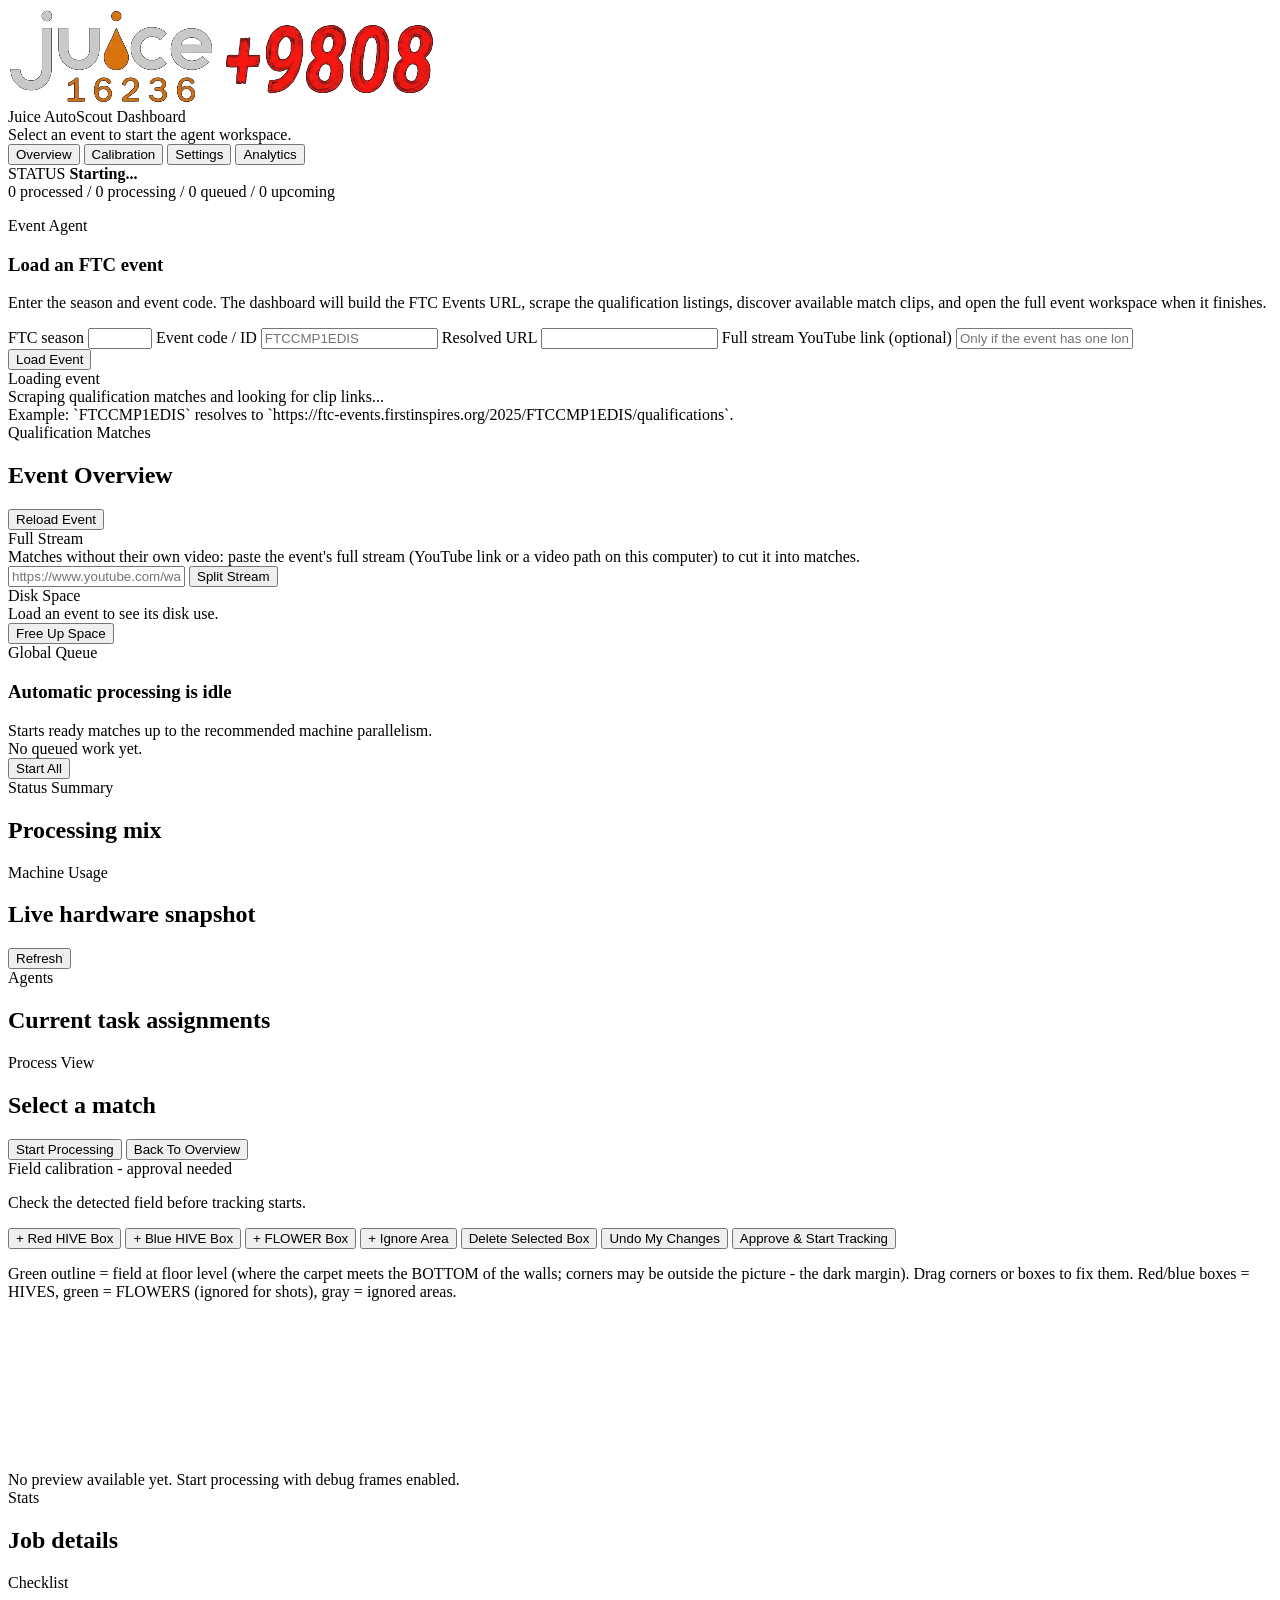
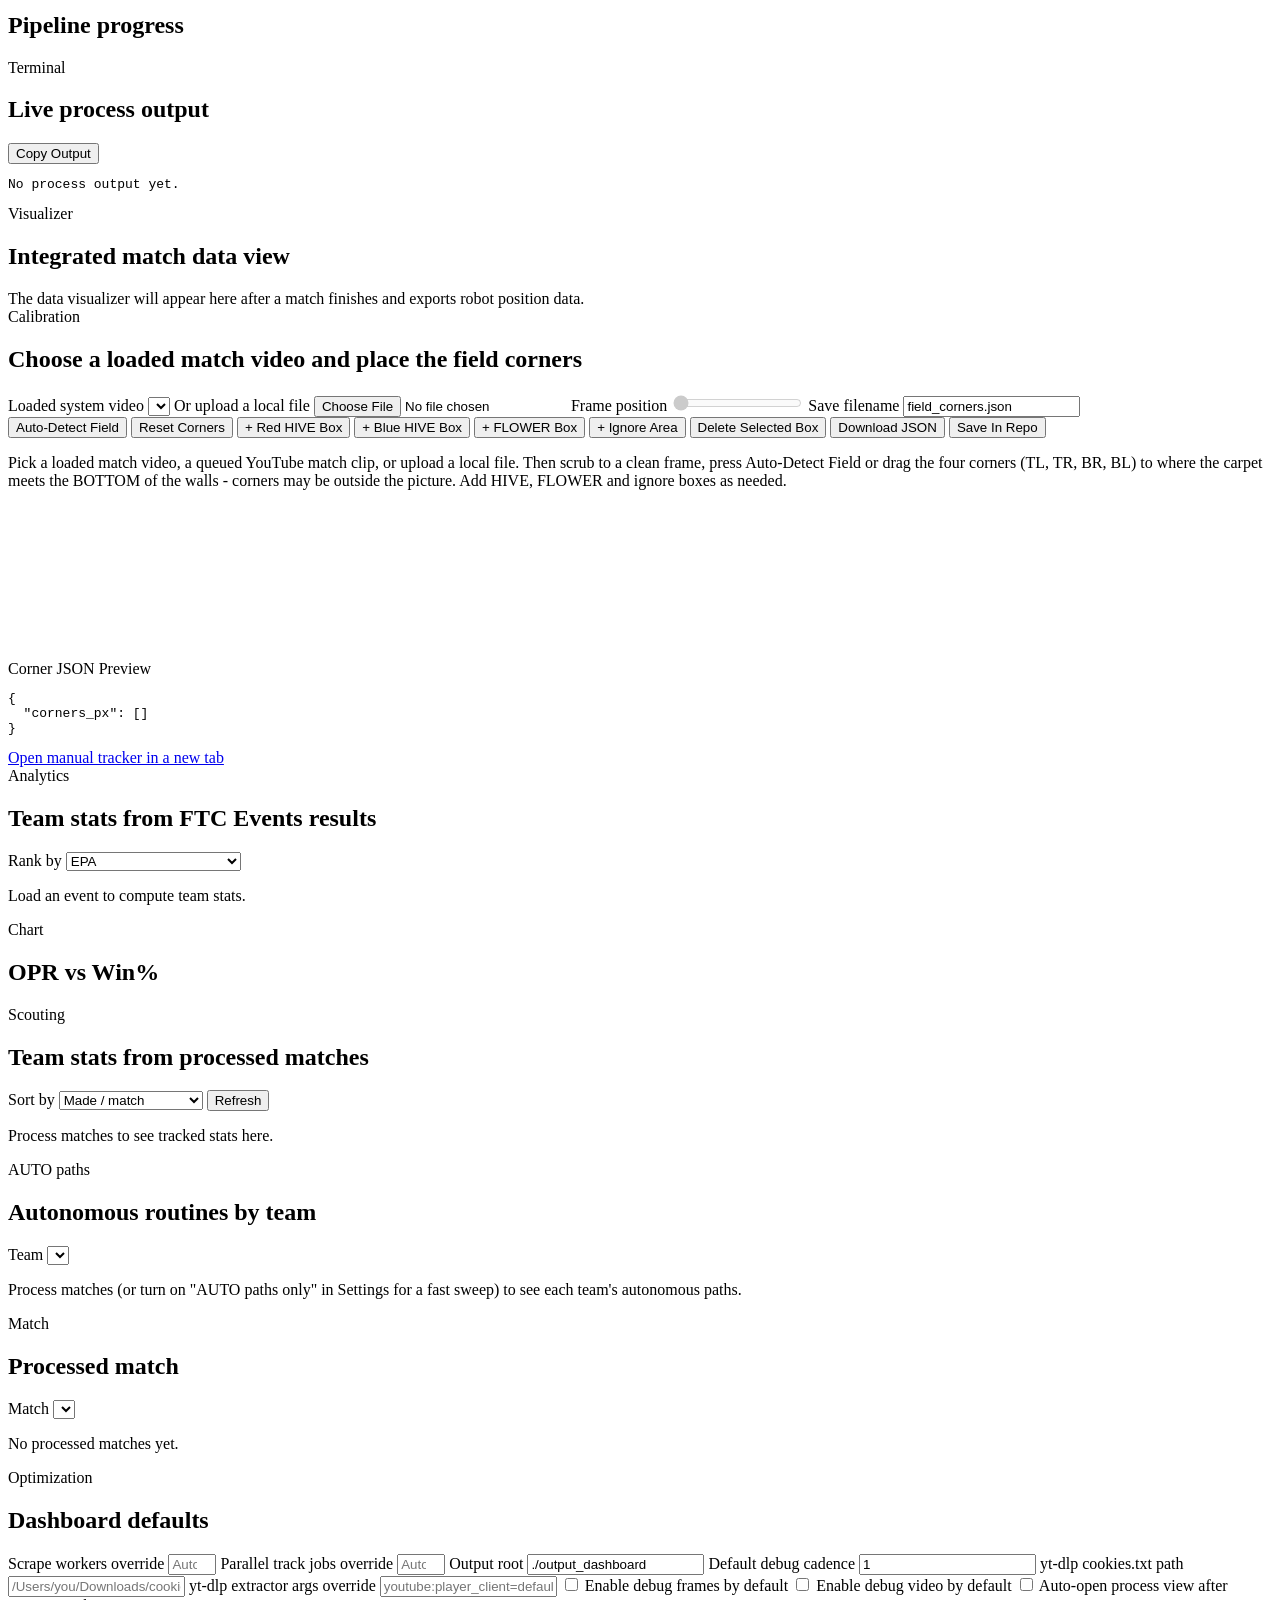
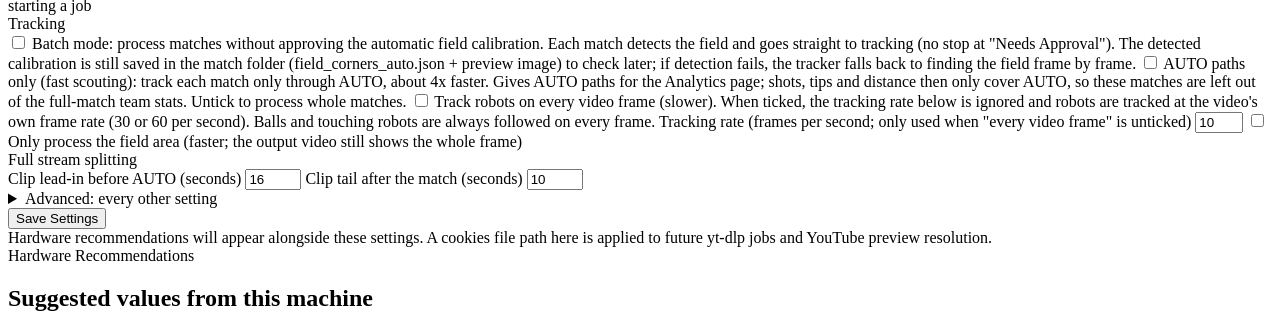
==== commit 97152be8: "AUTO path scouting - autoscout/auto_paths.py: per-robot AUTO start/path/end, distance,   moved, visi" ====
--- a/dashboard_static/index.html
+++ b/dashboard_static/index.html
@@ -367,6 +367,24 @@
           <article class="panel panel-wide">
             <div class="panel-head">
               <div>
+                <div class="section-title">AUTO paths</div>
+                <h2 id="autoTitle">Autonomous routines by team</h2>
+              </div>
+              <div class="inline-actions">
+                <label>Team
+                  <select id="autoTeamSelect"></select>
+                </label>
+              </div>
+            </div>
+            <p class="helper-copy" id="autoInfo">Process matches (or turn on "AUTO paths only" in Settings for a fast sweep) to see each team's autonomous paths.</p>
+            <div class="auto-layout">
+              <div id="autoField"></div>
+              <div id="autoTable"></div>
+            </div>
+          </article>
+          <article class="panel panel-wide">
+            <div class="panel-head">
+              <div>
                 <div class="section-title">Match</div>
                 <h2 id="scoutMatchTitle">Processed match</h2>
               </div>
@@ -431,6 +449,10 @@
               <label class="checkbox wide">
                 <input id="settingBatchNoApproval" type="checkbox">
                 Batch mode: process matches without approving the automatic field calibration. Each match detects the field and goes straight to tracking (no stop at "Needs Approval"). The detected calibration is still saved in the match folder (field_corners_auto.json + preview image) to check later; if detection fails, the tracker falls back to finding the field frame by frame.
+              </label>
+              <label class="checkbox wide">
+                <input id="settingAutoOnly" type="checkbox">
+                AUTO paths only (fast scouting): track each match only through AUTO, about 4x faster. Gives AUTO paths for the Analytics page; shots, tips and distance then only cover AUTO, so these matches are left out of the full-match team stats. Untick to process whole matches.
               </label>
               <label class="checkbox wide">
                 <input id="settingTrackEveryFrame" type="checkbox">
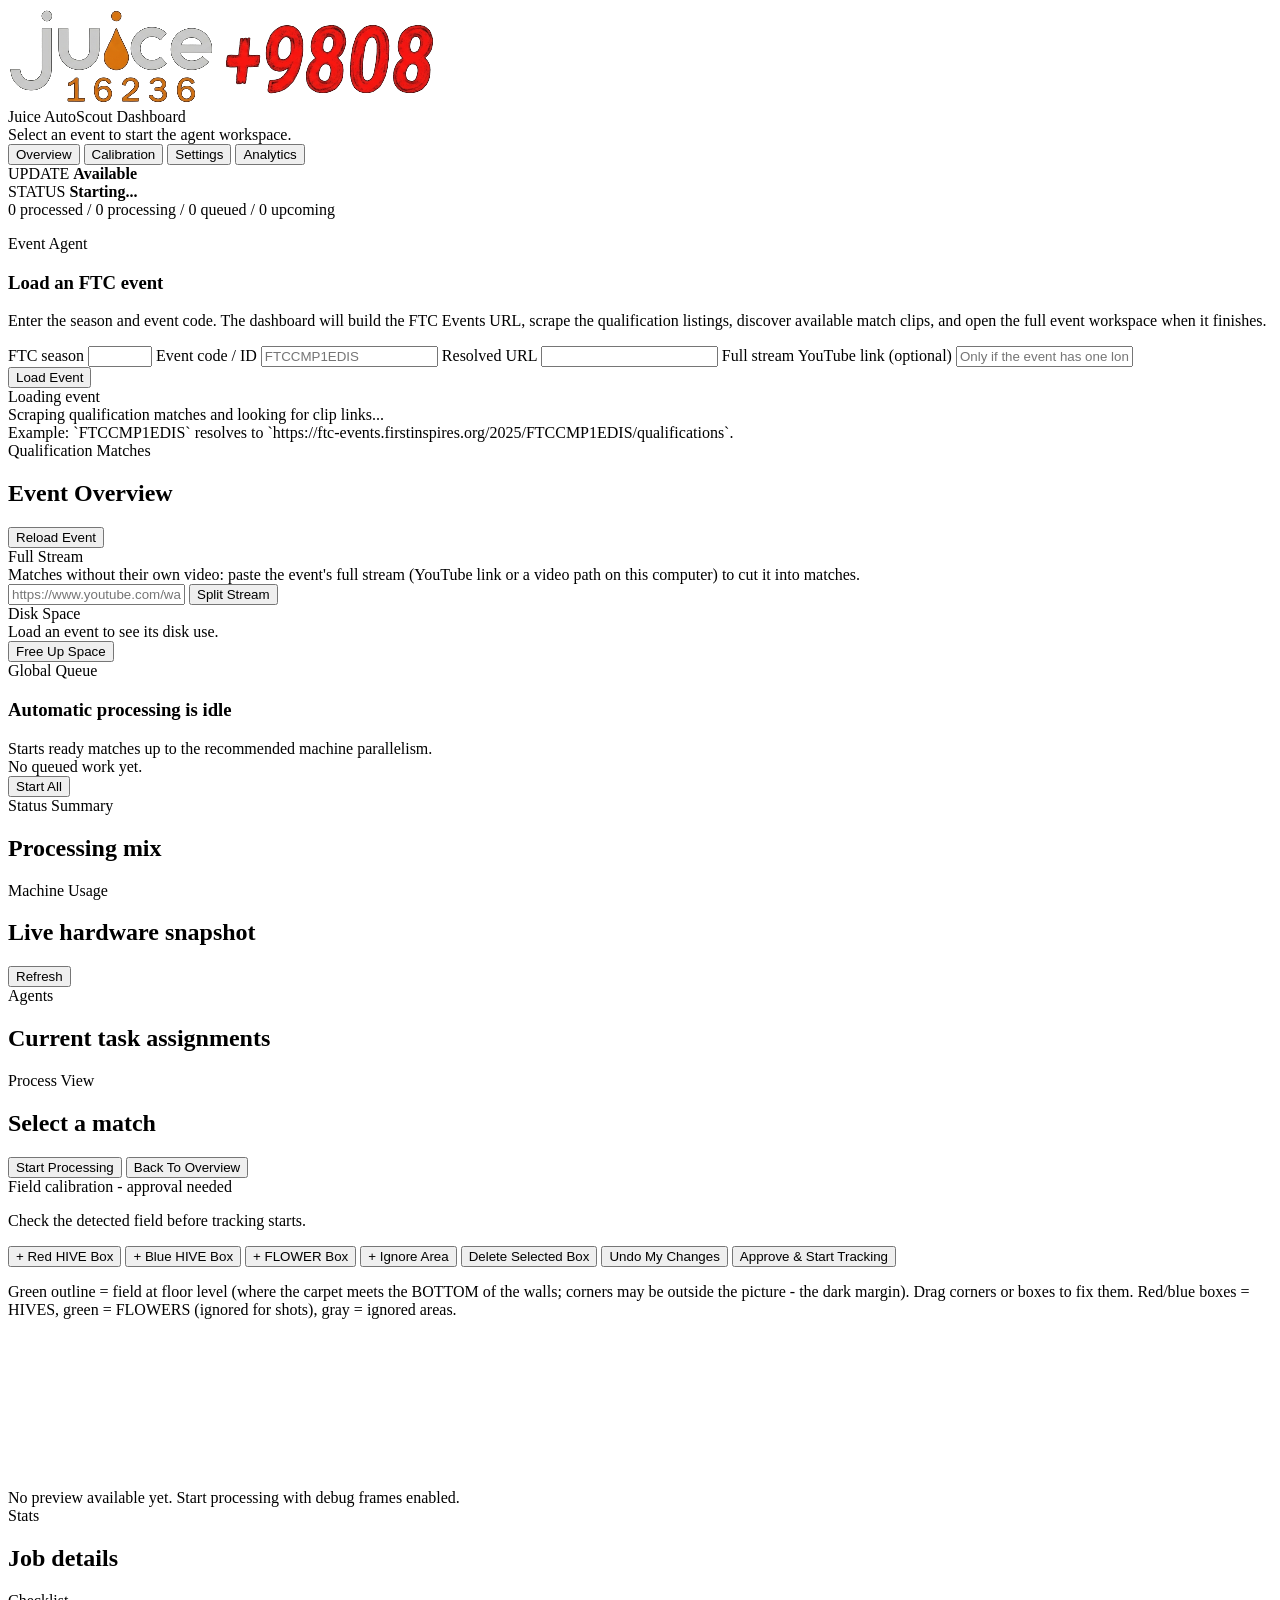
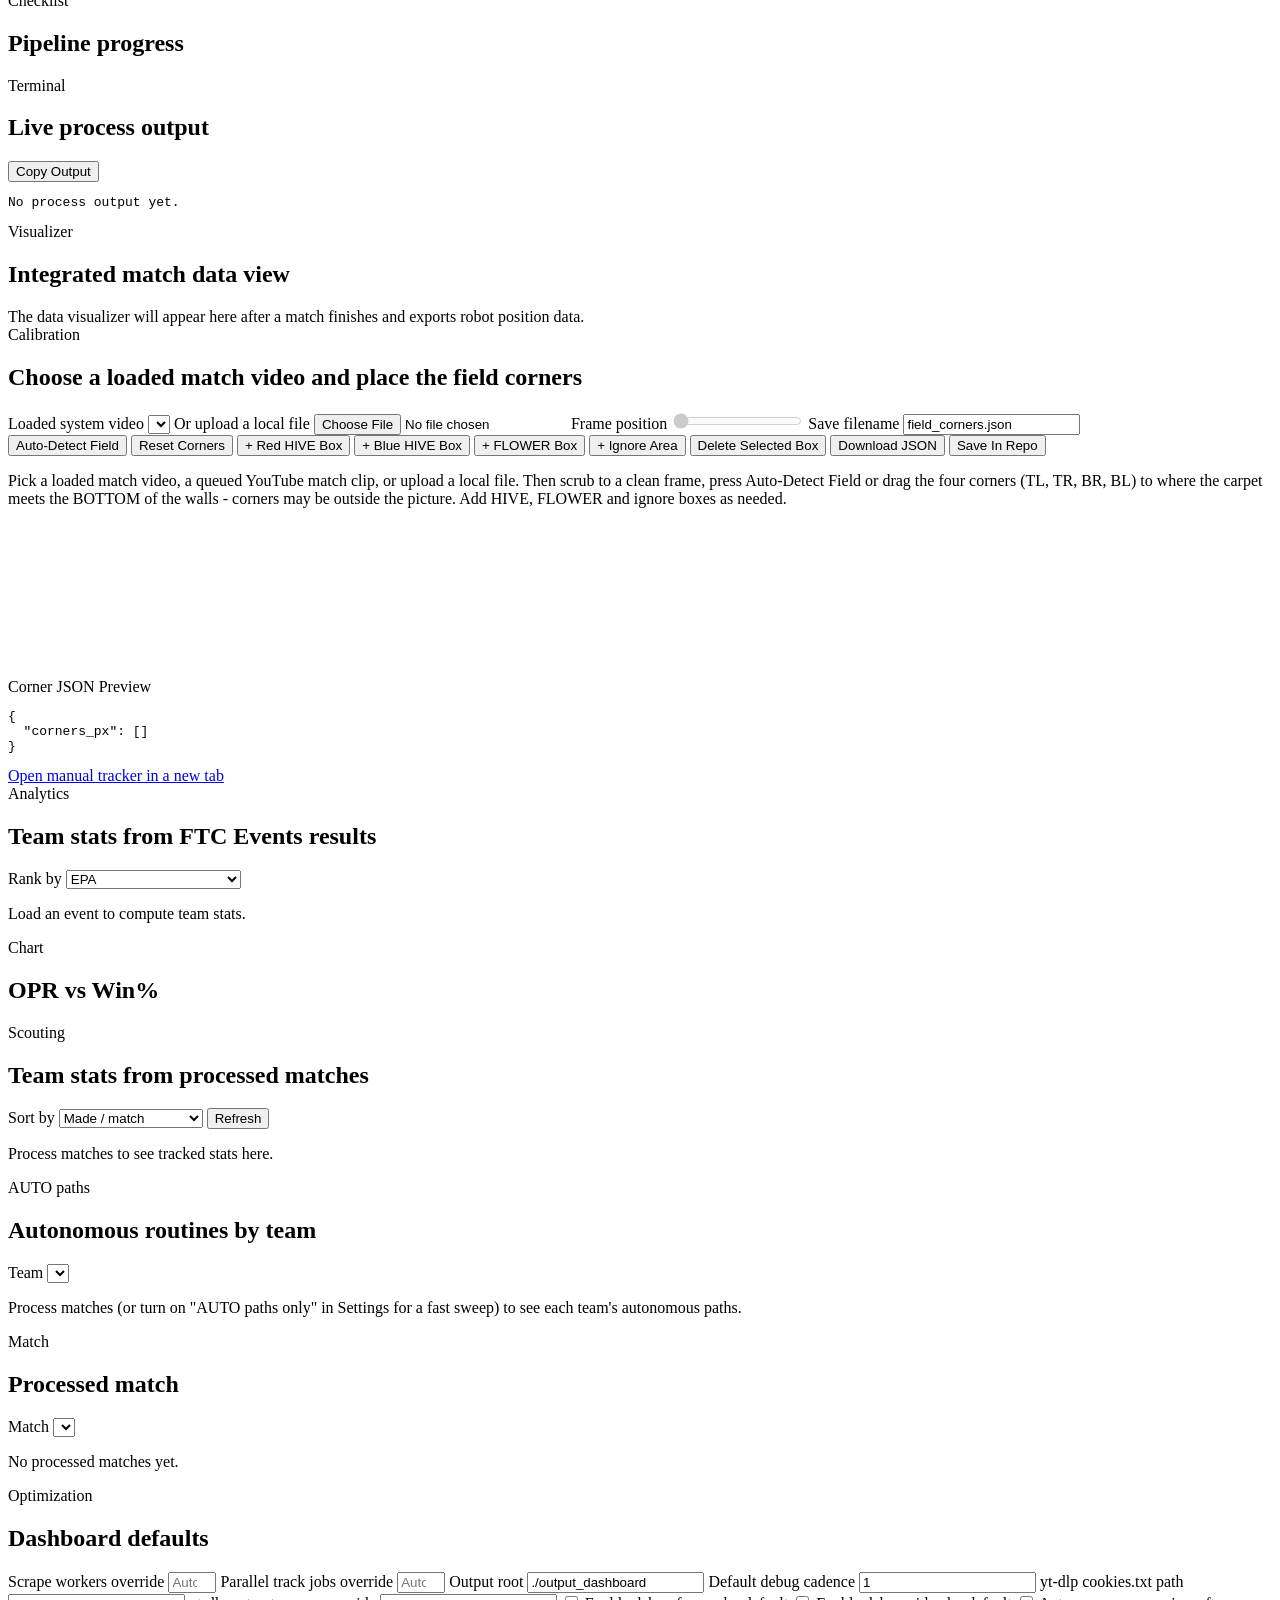
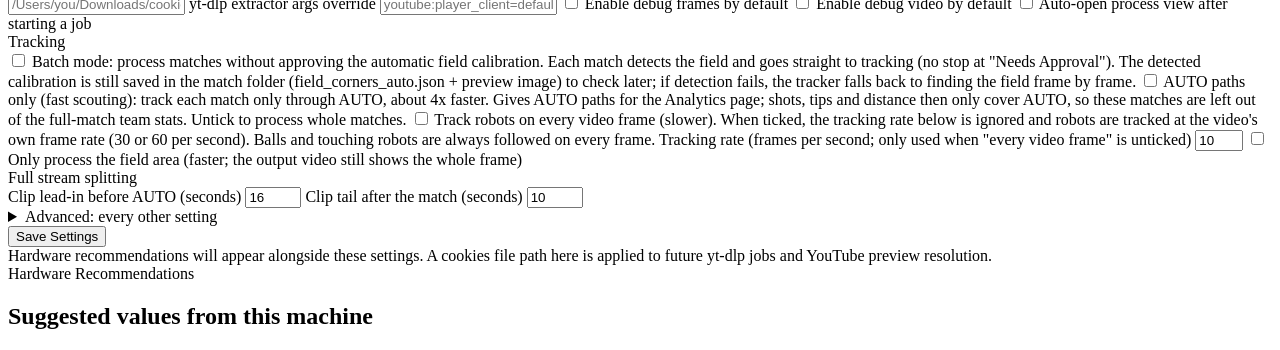
==== commit 66bf379b: "One-click start and automatic updates - start.bat / start.sh: find Python 3.10+, create or rebuild ." ====
--- a/dashboard_static/index.html
+++ b/dashboard_static/index.html
@@ -3,6 +3,10 @@
 <head>
   <meta charset="utf-8">
   <meta name="viewport" content="width=device-width, initial-scale=1">
+  <link rel="icon" type="image/png" sizes="64x64" href="favicon.png">
+  <link rel="icon" type="image/png" sizes="32x32" href="favicon-32.png">
+  <link rel="shortcut icon" href="favicon.ico">
+  <link rel="apple-touch-icon" href="apple-touch-icon.png">
   <title>Juice AutoScout Dashboard</title>
   <link rel="stylesheet" href="/style.css">
 </head>
@@ -27,6 +31,10 @@
       </nav>
 
       <div class="topbar-status">
+        <div class="status-chip update-chip hidden" id="updateChip" title="">
+          <span>UPDATE</span>
+          <strong id="updateLabel">Available</strong>
+        </div>
         <div class="status-chip">
           <span>STATUS</span>
           <strong id="healthLabel">Starting...</strong>
